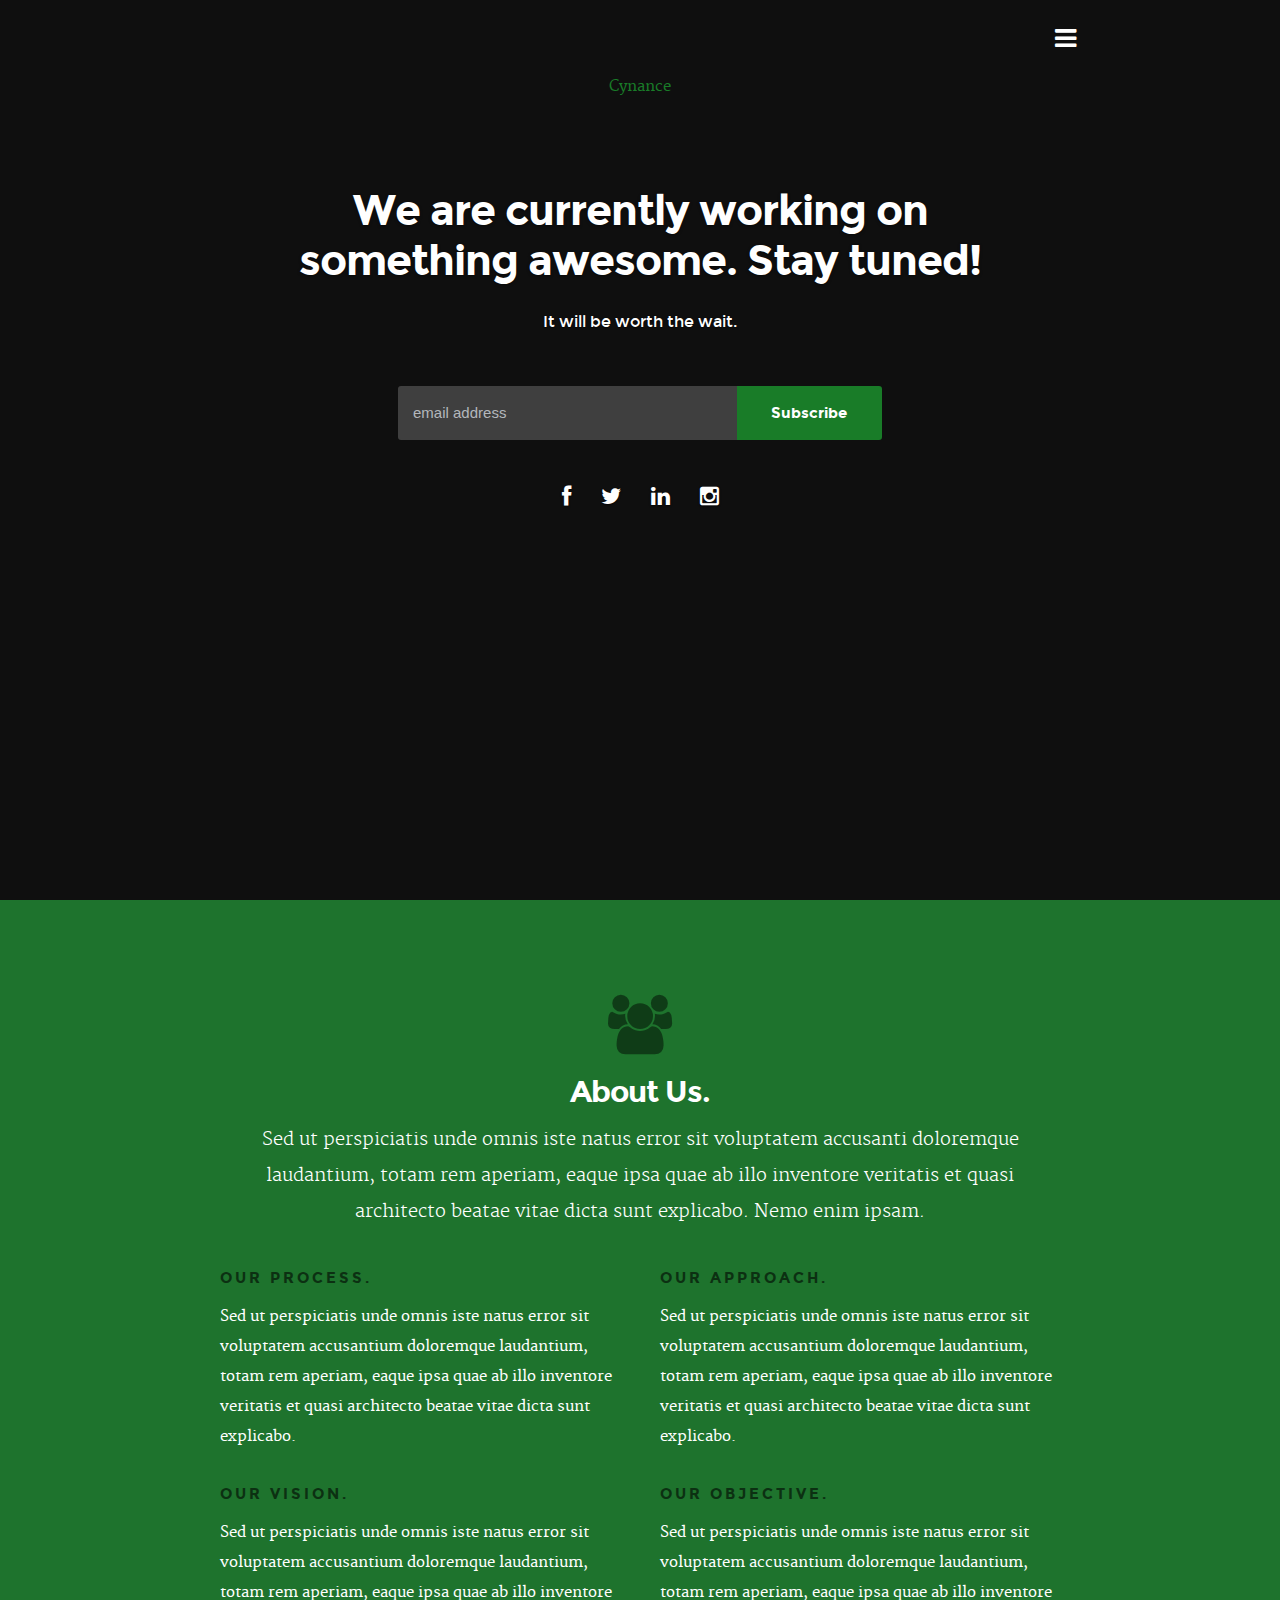
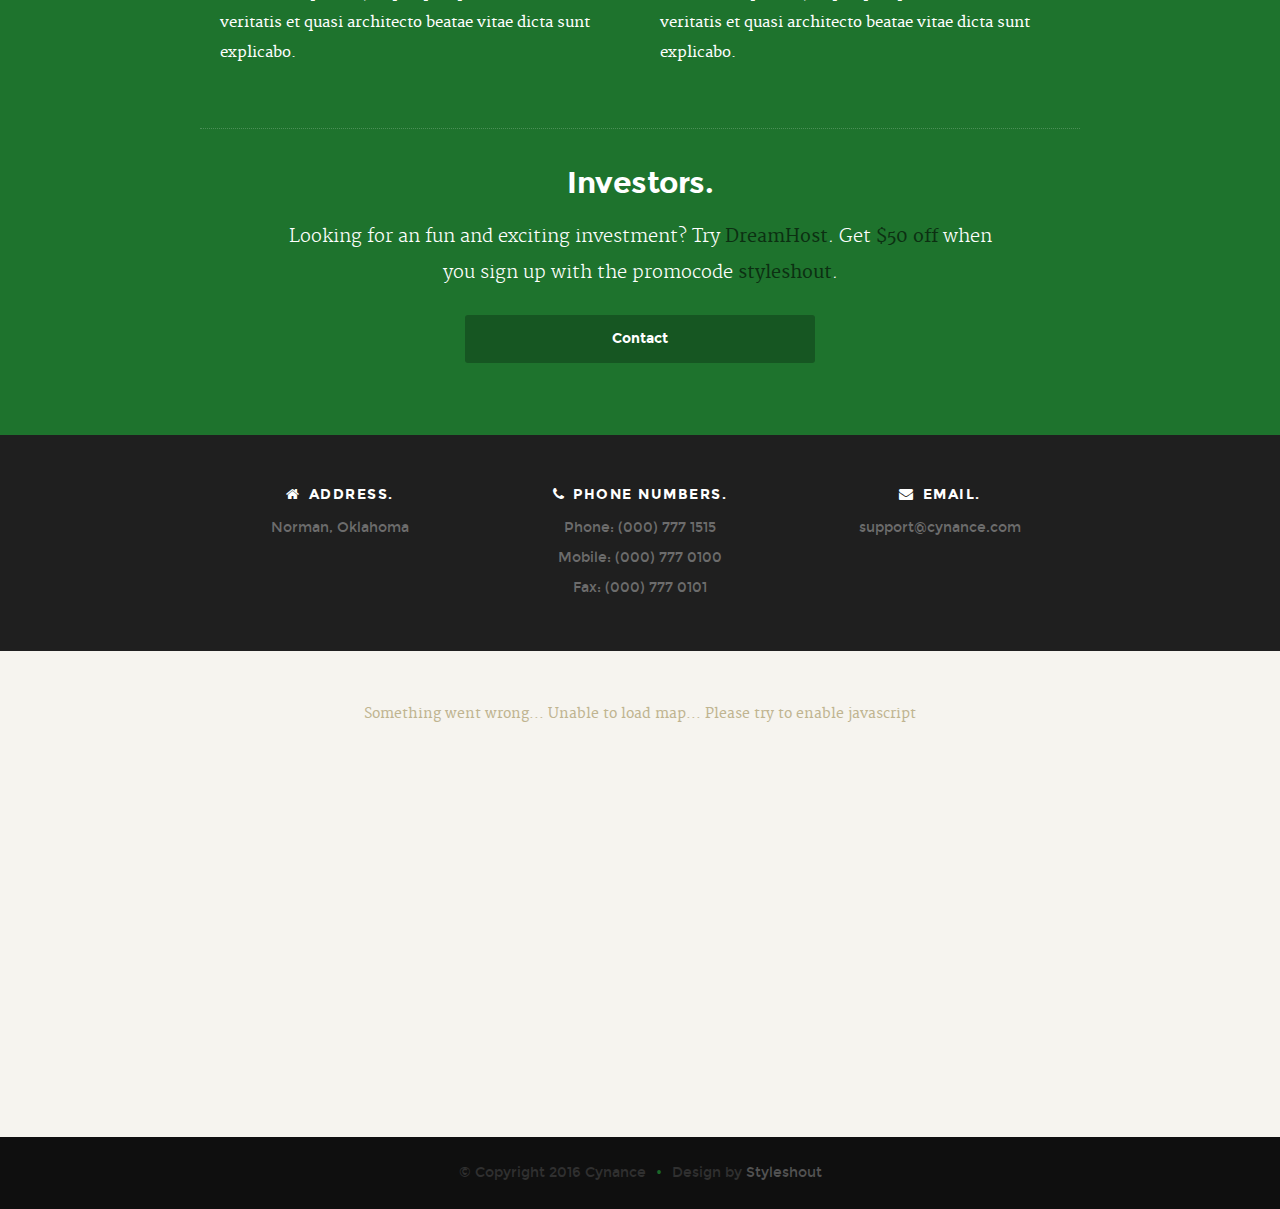
==== index.html @ 99fb3c5c "Update index.html" ====
<!DOCTYPE html>
<!--[if lt IE 8 ]><html class="no-js ie ie7" lang="en"> <![endif]-->
<!--[if IE 8 ]><html class="no-js ie ie8" lang="en"> <![endif]-->
<!--[if (gte IE 8)|!(IE)]><!--><html class="no-js" lang="en"> <!--<![endif]-->
<head>
<meta name="google-site-verification" content="q8a9ZcLUpx7omXuzgF0wVqEfffmrSscTuFDxevxWtwA" />
   <!--- Basic Page Needs
   ================================================== -->
   <meta charset="utf-8">
	<title>Cynance</title>
	<meta name="description" content="">
	<meta name="author" content="">

   <!-- Mobile Specific Metas
   ================================================== -->
	<meta name="viewport" content="width=device-width, initial-scale=1, maximum-scale=1">

	<!-- CSS
    ================================================== -->
   <link rel="stylesheet" href="css/default.css">
	<link rel="stylesheet" href="css/layout.css">
   <link rel="stylesheet" href="css/media-queries.css">

   <!-- Script
   ================================================== -->
	<script src="js/modernizr.js"></script>

   <!-- Favicons
	================================================== -->
	<link rel="shortcut icon" href="favicon.png" >

</head>

<body>

	<div id="preloader">
      <div id="status">
         <img src="images/preloader.gif" height="64" width="64" alt="">
      </div>
   </div>

   <!-- Intro Section
   ================================================== -->
   <section id="intro">

   	<header class="row">

			<div id="logo" >
				<a href="#" >
                 Cynance
              </a>
			</div>

		   <nav id="nav-wrap">

		      <a class="menu-btn" href="#nav-wrap" title="Show navigation">Show navigation</a>
			   <a class="menu-btn" href="#" title="Hide navigation">Hide navigation</a>

		      <ul id="nav" class="nav">
		         <li class="current"><a class="smoothscroll" href="#home">Home</a></li>
		         <li><a class="smoothscroll" href="#about">About</a></li>
			      <li><a class="smoothscroll" href="#location">Location</a></li>
		      </ul> <!-- end #nav -->

		   </nav> <!-- end #nav-wrap -->

   	</header> <!-- Header End -->

   	<div  id="main" class="row">

	   	<div class="twelve columns">

	   		<h1>We are currently working on something awesome. Stay tuned!</h1>

	   		<p>It will be worth the wait.</p>


   			<!-- Begin MailChimp Signup Form -->
	         <div id="mc_embed_signup">
	            <form action="http://facebook.us8.list-manage.com/subscribe/post?u=cdb7b577e41181934ed6a6a44&amp;id=e65110b38d" method="post" id="mc-embedded-subscribe-form" name="mc-embedded-subscribe-form" class="validate" target="_blank" novalidate>

	               <input type="email" value="" name="EMAIL" class="email" id="mce-EMAIL" placeholder="email address" required>

	               <!-- real people should not fill this in and expect good things - do not remove this or risk form bot signups-->
	               <div style="position: absolute; left: -5000px;"><input type="text" name="b_cdb7b577e41181934ed6a6a44_e65110b38d" value=""></div>

	               <!-- <div class="clear"> --><input type="submit" value="Subscribe" name="subscribe" id="mc-embedded-subscribe" class="button"><!-- </div> -->

	          	</form>
	         </div>

	         <ul class="social">
	            <li><a href="#"><i class="fa fa-facebook"></i></a></li>
	            <li><a href="#"><i class="fa fa-twitter"></i></a></li>
	            <li><a href="#"><i class="fa fa-linkedin"></i></a></li>
	            <li><a href="#"><i class="fa fa-instagram"></i></a></li>
            </ul>

         </div>

      </div> <!-- main end -->

   </section> <!-- end intro section -->


   <!-- About Section
   ================================================== -->
   <section id="about">

      <div class="row section-header">

      	<div class="twelve columns">

      		<div class="icon-wrap">
            	<i class="fa fa-group"></i>
         	</div>

	         <h1>About Us.</h1>

	         <p class="lead">Sed ut perspiciatis unde omnis iste natus error sit voluptatem accusanti doloremque laudantium, totam rem aperiam,
	         eaque ipsa quae ab illo inventore veritatis et quasi architecto beatae vitae dicta sunt explicabo. Nemo enim ipsam.
	         </p>

         </div>

      </div> <!-- end section-header -->

      <div class="row section-content">

			<div class="six columns">
		      <h3>Our Process.</h3>

		      <p>Sed ut perspiciatis unde omnis iste natus error sit voluptatem accusantium doloremque laudantium, totam rem aperiam,
		      eaque ipsa quae ab illo inventore veritatis et quasi architecto beatae vitae dicta sunt explicabo.
		      </p>
	      </div>

	      <div class="six columns">
		      <h3>Our Approach.</h3>

		      <p>Sed ut perspiciatis unde omnis iste natus error sit voluptatem accusantium doloremque laudantium, totam rem aperiam,
		      eaque ipsa quae ab illo inventore veritatis et quasi architecto beatae vitae dicta sunt explicabo.
		      </p>
	      </div>

      </div> <!-- end section-content -->

      <div class="row section-content">

			<div class="six columns">
		      <h3>Our Vision.</h3>

		      <p>Sed ut perspiciatis unde omnis iste natus error sit voluptatem accusantium doloremque laudantium, totam rem aperiam,
		      eaque ipsa quae ab illo inventore veritatis et quasi architecto beatae vitae dicta sunt explicabo.
		      </p>
	      </div>

	      <div class="six columns">
		      <h3>Our Objective.</h3>

		      <p>Sed ut perspiciatis unde omnis iste natus error sit voluptatem accusantium doloremque laudantium, totam rem aperiam,
		      eaque ipsa quae ab illo inventore veritatis et quasi architecto beatae vitae dicta sunt explicabo.
		      </p>
	      </div>

      </div> <!-- end section-content -->

      <div id="call-to-action">

		   <div class="row section-ads">

		      <div class="twelve columns">

			      <h2><a href="http://www.linkedin.com">Investors.</a></h2>

			      <p class="lead">
			      Looking for an fun and exciting investment? Try <a href="http://www.dreamhost.com/r.cgi?287326|STYLESHOUT"><span>DreamHost</span></a>.
					Get <span>$50 off</span> when you sign up with the promocode <span>styleshout</span>.
					<!-- Simply type	the promocode in the box labeled “Promo Code” when placing your order. -->
					</p>

					<div class="action">
			         <a href="http://www.dreamhost.com/r.cgi?287326|STYLESHOUT" class="button">Contact</a>
	         	</div>

			   </div>

		   </div> <!-- end section-ads -->

	   </div> <!-- end call-to-action -->

   </section> <!-- About Section End-->


   <!-- Location Section
   ================================================== -->
	<section id="location">

		<div class="contacts">

			<div class="row contact-details">

			   <div class="columns">

				   <h3><i class="fa fa-home"></i>Address.</h3>
				   <p>Norman, Oklahoma
					</p>

			   </div>

			   <div class="columns">

				   <h3><i class="fa fa-phone"></i>Phone Numbers.</h3>
				   <p>Phone: (000) 777 1515<br>
				   	Mobile: (000) 777 0100<br>
				   	Fax: (000) 777 0101
				   </p>

			   </div>

			   <div class="columns end">

				   <h3><i class="fa fa-envelope"></i>Email.</h3>
				   <p>support@cynance.com<br>
				   </p>

			   </div>

		 	</div> <!-- end contact-details -->

		</div> <!-- end contacts -->

	   <div id="map">

	   	 <p class="map-error">Something went wrong... Unable to load map... Please try to enable javascript</p>

	   </div> <!-- end map -->

	</section> <!-- end location section -->

   <!-- footer
   ================================================== -->
   <footer>

      <div class="row">

         <div class="twelve columns">

            <ul class="copyright">
               <li>&copy; Copyright 2016 Cynance</li>
               <li>Design by <a title="Styleshout" href="http://www.styleshout.com/">Styleshout</a></li>
            </ul>

         </div>

      </div>

      <div id="go-top"><a class="smoothscroll" title="Back to Top" href="#intro"><i class="icon-up-open"></i></a></div>

   </footer> <!-- Footer End-->

   <!-- Java Script
   ================================================== -->
   <script src="https://ajax.googleapis.com/ajax/libs/jquery/1.10.2/jquery.min.js"></script>
   <script>window.jQuery || document.write('<script src="js/jquery-1.10.2.min.js"><\/script>')</script>
   <script type="text/javascript" src="js/jquery-migrate-1.2.1.min.js"></script>

	<script src="https://maps.google.com/maps/api/js?sensor=true" type="text/javascript"></script>
   <script src="js/gmaps.js"></script>
   <script src="js/waypoints.js"></script>
   <script src="js/jquery.countdown.js"></script>
   <script src="js/jquery.placeholder.js"></script>
   <script src="js/backstretch.js"></script>
   <script src="js/init.js"></script>

</body>

</html>
---- css/default.css ----
/*
=====================================================================
*   Zoon v1.0 Default Stylesheet
*   url: styleshout.com
*   06-07-2014
=====================================================================

TOC:
a. Webfonts and Icon fonts
b. Preloader
c. Reset
d. Default Styles
   1. Basic
   2. Typography
   3. Links
   4. Media
   5. Buttons
   6. Forms
d. Grid
e. Others
   1. Clearing
   2. Misc

=====================================================================  */


/* ------------------------------------------------------------------ */
/* a. Webfonts and Icon fonts
 ------------------------------------------------------------------ */

@import url("fonts.css");
@import url("fontello/css/fontello.css");
@import url("font-awesome/css/font-awesome.min.css");


/* ------------------------------------------------------------------ */
/* b. Preloader
 ------------------------------------------------------------------ */

#preloader  {
   position: fixed;
   top: 0;
   left: 0;
   right: 0;
   bottom: 0;
   background: #fff;
   z-index: 99999;
   height: 100%;
}
#status  {    
   position: absolute;
   left: 50%;
   top: 50%;
   width: 64px;
   height: 64px;
   margin: -32px 0 0 -32px;  
   padding: 0;    
}

/* ------------------------------------------------------------------
/* c. Reset
      Adapted from:
      Normalize.css - https://github.com/necolas/normalize.css/
      HTML5 Doctor Reset - html5doctor.com/html-5-reset-stylesheet/
/* ------------------------------------------------------------------ */

html, body, div, span, object, iframe,
h1, h2, h3, h4, h5, h6, p, blockquote, pre,
abbr, address, cite, code,
del, dfn, em, img, ins, kbd, q, samp,
small, strong, sub, sup, var,
b, i,
dl, dt, dd, ol, ul, li,
fieldset, form, label, legend,
table, caption, tbody, tfoot, thead, tr, th, td,
article, aside, canvas, details, figcaption, figure,
footer, header, hgroup, menu, nav, section, summary,
time, mark, audio, video {
   margin: 0;
   padding: 0;
   border: 0;
   outline: 0;
   font-size: 100%;
   vertical-align: baseline;
   background: transparent;
}

article,aside,details,figcaption,figure,
footer,header,hgroup,menu,nav,section {
   display: block;
}

audio,
canvas,
video {
   display: inline-block;
}

audio:not([controls]) {
   display: none;
   height: 0;
}

[hidden] { display: none; }

code, kbd, pre, samp {
   font-family: monospace, serif;
   font-size: 1em;
}

pre {
   white-space: pre;
   white-space: pre-wrap;
   word-wrap: break-word;
}

blockquote, q { quotes: &#8220 &#8220; }

blockquote:before, blockquote:after,
q:before, q:after {
   content: '';
   content: none;
}

ins {
   background-color: #ff9;
   color: #000;
   text-decoration: none;
}

mark {
   background-color: #B5F9D0;
   color: #555;
}

del { text-decoration: line-through; }

abbr[title], dfn[title] {
   border-bottom: 1px dotted;
   cursor: help;
}

table {
   border-collapse: collapse;
   border-spacing: 0;
}


/* ------------------------------------------------------------------ */
/* d. Default and Basic Styles
      Adapted from:
      Skeleton CSS Framework - http://www.getskeleton.com/
      Typeplate Typographic Starter Kit - http://typeplate.com/
/* ------------------------------------------------------------------ */

/* 1. Basic  ------------------------------------------------------- */

*,
*:before,
*:after {
   -moz-box-sizing: border-box;
   -webkit-box-sizing: border-box;
   box-sizing: border-box;
}

html { font-size: 62.5%; }

body {
   background: #fff;
   font-family: 'merriweather-regular', sans-serif;
   font-weight: normal;
   font-size: 15px;
   line-height: 30px;
	color: #838C95;

   -webkit-font-smoothing: antialiased; /* Fix for webkit rendering */
	-webkit-text-size-adjust: 100%;
}

/* 2. Typography
      Vertical rhythm with leading derived from 6
--------------------------------------------------------------------- */

h1, h2, h3, h4, h5, h6 {
   color: #313131;
	font-family: 'montserrat-bold', sans-serif;
   font-weight: normal;
}
h1 a, h2 a, h3 a, h4 a, h5 a, h6 a { font-weight: inherit; }
h1 { font-size: 38px; line-height: 42px; margin-bottom: 12px; letter-spacing: -1px; }
h2 { font-size: 28px; line-height: 36px; margin-bottom: 6px; }
h3 { font-size: 22px; line-height: 30px; margin-bottom: 12px; }
h4 { font-size: 20px; line-height: 30px; margin-bottom: 6px; }
h5 { font-size: 18px; line-height: 30px; }
h6 { font-size: 14px; line-height: 30px; }
.subheader { }

p { margin: 0 0 30px 0; }
p img { margin: 0; }
p.lead {
   font: 18px/36px 'merriweather-light', sans-serif;
   margin-bottom: 24px;
}

/* for 'em' and 'strong' tags, font-size and line-height should be same with
the body tag due to rendering problems in some browsers */
em { font: 15px/30px 'merriweather-italic', sans-serif; }
strong, b { font: 15px/30px 'merriweather-bold', sans-serif; }
small { font-size: 11px; line-height: inherit; }

/*	Blockquotes */
blockquote {
   margin: 30px 0px;
   padding-left: 40px;
   position: relative;
}
blockquote:before {
   content: "\201C";
   opacity: 0.45;
   font-size: 80px;
   line-height: 0px;
   margin: 0;
   font-family: arial, sans-serif;

   position: absolute;
   top:  30px;
	left: 0;
}
blockquote p {
   font-family: georgia, serif;
   font-style: italic;
   padding: 0;
   font-size: 18px;
   line-height: 30px;
}
blockquote cite {
   display: block;
   font-size: 12px;
   font-style: normal;
   line-height: 18px;
}
blockquote cite:before { content: "\2014 \0020"; }
blockquote cite a,
blockquote cite a:visited { color: #8B9798; border: none }

/* ---------------------------------------------------------------------
/*  Pull Quotes Markup
/*
    <aside class="pull-quote">
		<blockquote>
			<p></p>
		</blockquote>
	 </aside>
/*
/* --------------------------------------------------------------------- */
.pull-quote {
   position: relative;
	padding: 18px 30px 18px 0px;
}
.pull-quote:before,
.pull-quote:after {
	height: 1em;
	opacity: 0.45;
	position: absolute;
	font-size: 80px;
   font-family: Arial, Sans-Serif;
}
.pull-quote:before {
	content: "\201C";
	top:  33px;
	left: 0;
}
.pull-quote:after {
	content: '\201D';
	bottom: -33px;
	right: 0;
}
.pull-quote blockquote {
   margin: 0;
}
.pull-quote blockquote:before {
   content: none;
}

/* Abbreviations */
abbr {
   font-family: 'merriweather-bold', sans-serif;
	font-variant: small-caps;
	text-transform: lowercase;
   letter-spacing: .5px;
	color: gray;
}
abbr:hover { cursor: help; }

/* drop cap */
.drop-cap:first-letter {
	float: left;
	margin: 0;
	padding: 14px 6px 0 0;
	font-size: 84px;
	font-family: /* Copperplate */ 'montserrat-bold', sans-serif;
   line-height: 60px;
	text-indent: 0;
	background: transparent;
	color: inherit;
}

hr { border: solid #E8E8E8; border-width: 1px 0 0; clear: both; margin: 11px 0 30px; height: 0; }


/*  3. Links  ------------------------------------------------------- */

a, a:visited {
   text-decoration: none;
   outline: 0;
   color: #197C28;

   -webkit-transition: color .3s ease-in-out;
   -moz-transition: color .3s ease-in-out;
   -o-transition: color .3s ease-in-out;
   transition: color .3s ease-in-out;
}
a:hover, a:focus { color: #333; }
p a, p a:visited { line-height: inherit; }


/*  4. List  --------------------------------------------------------- */

ul, ol { margin-bottom: 24px; margin-top: 12px; }
ul { list-style: none outside; }
ol { list-style: decimal; }
ol, ul.square, ul.circle, ul.disc { margin-left: 30px; }
ul.square { list-style: square outside; }
ul.circle { list-style: circle outside; }
ul.disc { list-style: disc outside; }
ul ul, ul ol,
ol ol, ol ul { margin: 6px 0 6px 30px; }
ul ul li, ul ol li,
ol ol li, ol ul li { margin-bottom: 6px; }
li { line-height: 18px; margin-bottom: 12px; }
ul.large li { }
li p { }

/* ---------------------------------------------------------------------
/*  Stats Tab Markup

    <ul class="stats-tabs">
		<li><a href="#">[value]<b>[name]</b></a></li>
	 </ul>

    Extend this object into your markup.
/*
/* --------------------------------------------------------------------- */
.stats-tabs {
   padding: 0;
   margin: 24px 0;
}
.stats-tabs li {
	display: inline-block;
	margin: 0 10px 18px 0;
	padding: 0 10px 0 0;
	border-right: 1px solid #ccc;
}
.stats-tabs li:last-child {
	margin: 0;
	padding: 0;
	border: none;
}
.stats-tabs li a {
	display: inline-block;
	font-size: 22px;
	font-family: 'montserrat-bold', sans-serif;
   border: none;
   color: #313131;
}
.stats-tabs li a:hover {
   color: #197C28;
}
.stats-tabs li a b {
	display: block;
	margin: 6px 0 0 0;
	font-size: 13px;
	font-family: 'montserrat-regular', sans-serif;
   color: #8B9798;
}

/* definition list */
dl { margin: 12px 0; }
dt { margin: 0; color: #197C28; }
dd { margin: 0 0 0 20px; }

/* Lining Definition Style Markup */
.lining dt,
.lining dd {
	display: inline;
	margin: 0;
}
.lining dt + dt:before,
.lining dd + dt:before {
	content: "\A";
	white-space: pre;
}
.lining dd + dd:before {
	content: ", ";
}
.lining dd:before {
	content: ": ";
	margin-left: -0.2em;
}

/* Dictionary Definition Style Markup */
.dictionary-style dt {
	display: inline;
	counter-reset: definitions;
}
.dictionary-style dt + dt:before {
	content: ", ";
	margin-left: -0.2em;
}
.dictionary-style dd {
	display: block;
	counter-increment: definitions;
}
.dictionary-style dd:before {
	content: counter(definitions, decimal) ". ";
}

/* Pagination */
.pagination {
   margin: 36px auto;
   text-align: center;
}
.pagination ul li {
   display: inline-block;
   margin: 0;
   padding: 0;
}
.pagination .page-numbers {
   font: 15px/18px 'montserrat-regular', sans-serif;
   display: inline-block;
   padding: 6px 10px;
   margin-right: 3px;
   margin-bottom: 6px;
	color: #6E757C;
	background-color: #E6E8EB;

	-webkit-transition: all 200ms ease-in-out;
	-moz-transition: all 200ms ease-in-out;
	-o-transition: all 200ms ease-in-out;
	-ms-transition: all 200ms ease-in-out;
	transition: all 200ms ease-in-out;

   border-radius: 3px;
}
.pagination .page-numbers:hover {
   background: #838A91;
   color: #fff;
}
.pagination .current,
.pagination .current:hover {
   background-color: #197C28;
   color: #fff;
}
.pagination .inactive,
.pagination .inactive:hover {
   background-color: #E6E8EB;
	color: #A9ADB2;
}
.pagination .prev, .pagination .next {}

/* 5. Media   --------------------------------------------------------- */

img,
video,
iframe,
embed,
object {
   max-width: 100%;
   height: auto;
}
img.pull-right { margin: 12px 0px 0px 18px; }
img.pull-left { margin: 12px 18px 0px 0px; }

/* 6. Buttons  --------------------------------------------------------- */

.button,
.button:visited,
button,
input[type="submit"],
input[type="reset"],
input[type="button"] {
   font: 14px/24px 'montserrat-bold', sans-serif;
   background: #197C28;
   color: #fff;
   display: inline-block;   
	text-decoration: none;
   letter-spacing: 0;   
	padding: 12px 20px;
	margin-bottom: 18px;
   border: none;
   cursor: pointer;
   height: auto;  

   -webkit-transition: all .2s ease-in-out;
	-moz-transition: all .2s ease-in-out;
	-o-transition: all .2s ease-in-out;
	-ms-transition: all .2s ease-in-out;
	transition: all .2s ease-in-out;

   border-radius: 3px;
}

.button:hover,
button:hover,
input[type="submit"]:hover,
input[type="reset"]:hover,
input[type="button"]:hover {
   background: #146320;
   color: #fff;
}

.button:active,
button:active,
input[type="submit"]:active,
input[type="reset"]:active,
input[type="button"]:active {
   background: #197C28;
   color: #fff;
}

.button.full-width,
button.full-width,
input[type="submit"].full-width,
input[type="reset"].full-width,
input[type="button"].full-width {
	width: 100%;
	padding-left: 0 !important;
	padding-right: 0 !important;
	text-align: center;
}

/* Fix for odd Mozilla border & padding issues */
button::-moz-focus-inner,
input::-moz-focus-inner {
    border: 0;
    padding: 0;
}


/* 7. Forms  --------------------------------------------------------- */

form { margin-bottom: 24px; }
fieldset { margin-bottom: 24px; }

input[type="text"],
input[type="password"],
input[type="email"],
textarea,
select {
   display: block;
   padding: 18px 15px;
   margin: 0 0 24px 0;
   border: 0;
   outline: none;
   vertical-align: middle;
   min-width: 225px;
	max-width: 100%;
   font-size: 15px;
   line-height: 24px;
	color: #647373;
	background: #D3D9D9;
   border-radius: 3px;

}

/* select { padding: 0;
   width: 220px;
   } */

input[type="text"]:focus,
input[type="password"]:focus,
input[type="email"]:focus,
textarea:focus {
   color: #B3B7BC;
	background-color: #383D41;
}

textarea { min-height: 220px; }

label,
legend {
   font: 16px/24px 'montserrat-bold', sans-serif;
	margin: 12px 0;
   color: #3d4145;
   display: block;
}
label span,
legend span {
	color: #8B9798;
   font: 14px/24px 'merriweather-regular', sans-serif;
}

input[type="checkbox"],
input[type="radio"] {
   font-size: 15px;
   color: #3d4145;
}

input[type="checkbox"] { display: inline; }

/* Style Placeholder Text */

::-webkit-input-placeholder {
   color: #B3B7BC;
}
:-moz-placeholder { /* Firefox 18- */
   color: #B3B7BC;  
}
::-moz-placeholder {  /* Firefox 19+ */
   color: #B3B7BC;  
}
:-ms-input-placeholder { 
   color: #B3B7BC;  
}
.placeholder {
	color: #B3B7BC !important;
}

/* ------------------------------------------------------------------ */
/* e. Grid
--------------------------------------------------------------------- */

/* default
--------------------------------------------------------------- */
.row {
   width: 96%;
   max-width: 1008px;
   margin: 0 auto;
}
/* fixed width for IE8 */
.ie .row { width: 1000px ; }

.narrow .row { max-width: 980px; }

.row .row { width: auto; max-width: none; margin: 0 -20px; }

/* row clearing */
.row:before,
.row:after {
    content: " ";
    display: table;
}
.row:after {
    clear: both;
}

.column, .columns {
   position: relative;
   padding: 0 20px;
   min-height: 1px;
   float: left;
}
.column.centered, .columns.centered  {
    float: none;
    margin: 0 auto;
}

/* removed gutters */
.row.collapsed > .column,
.row.collapsed > .columns,
.column.collapsed, .columns.collapsed  { padding: 0; }

[class*="column"] + [class*="column"]:last-child { float: right; }
[class*="column"] + [class*="column"].end { float: right; }

/* column widths */
.row .one         { width: 8.33333%; }
.row .two         { width: 16.66667%; }
.row .three       { width: 25%; }
.row .four        { width: 33.33333%; }
.row .five        { width: 41.66667%; }
.row .six         { width: 50%; }
.row .seven       { width: 58.33333%; }
.row .eight       { width: 66.66667%; }
.row .nine        { width: 75%; }
.row .ten         { width: 83.33333%; }
.row .eleven      { width: 91.66667%; }
.row .twelve      { width: 100%; }

/* Offsets */
.row .offset-1    { margin-left: 8.33333%; }
.row .offset-2    { margin-left: 16.66667%; }
.row .offset-3    { margin-left: 25%; }
.row .offset-4    { margin-left: 33.33333%; }
.row .offset-5    { margin-left: 41.66667%; }
.row .offset-6    { margin-left: 50%; }
.row .offset-7    { margin-left: 58.33333%; }
.row .offset-8    { margin-left: 66.66667%; }
.row .offset-9    { margin-left: 75%; }
.row .offset-10   { margin-left: 83.33333%; }
.row .offset-11   { margin-left: 91.66667%; }

/* Push/Pull */
.row .push-1      { left: 8.33333%; }
.row .pull-1      { right: 8.33333%; }
.row .push-2      { left: 16.66667%; 	}
.row .pull-2      { right: 16.66667%; }
.row .push-3      { left: 25%; }
.row .pull-3      { right: 25%;	}
.row .push-4      { left: 33.33333%; }
.row .pull-4      { right: 33.33333%; }
.row .push-5      { left: 41.66667%; }
.row .pull-5      { right: 41.66667%; }
.row .push-6      { left: 50%; }
.row .pull-6      { right: 50%; }
.row .push-7      { left: 58.33333%; }
.row .pull-7      { right: 58.33333%; }
.row .push-8      { left: 66.66667%; 	}
.row .pull-8      { right: 66.66667%; }
.row .push-9      { left: 75%; }
.row .pull-9      { right: 75%; }
.row .push-10     { left: 83.33333%; }
.row .pull-10     { right: 83.33333%; }
.row .push-11     { left: 91.66667%; }
.row .pull-11     { right: 91.66667%; }

/* block grids
--------------------------------------------------------------------- */
.bgrid-sixths [class*="column"]   { width: 16.66667%; }
.bgrid-quarters [class*="column"] { width: 25%; }
.bgrid-thirds [class*="column"]   { width: 33.33333%; }
.bgrid-halves [class*="column"]   { width: 50%; }

[class*="bgrid"] [class*="column"] + [class*="column"]:last-child { float: left; }

/* Left clearing for block grid columns - columns that changes width in
different screen sizes. Allows columns with different heights to align
properly.
--------------------------------------------------------------------- */
.first { clear: left; }   /* first column in default screen */
.s-first { clear: none; } /* first column in smaller screens */

/* smaller screens
--------------------------------------------------------------- */
@media only screen and (max-width: 900px) {

   /* block grids on small screens */
   .s-bgrid-sixths [class*="column"]   { width: 16.66667%; }
   .s-bgrid-quarters [class*="column"] { width: 25%; }
   .s-bgrid-thirds [class*="column"]   { width: 33.33333%; }
   .s-bgrid-halves [class*="column"]   { width: 50%; }

   /* block grids left clearing */
   .first { clear: none; }
   .s-first { clear: left; }

}

/* screenwidth less than 768px - mobile/smaller tablets
--------------------------------------------------------------- */
@media only screen and (max-width: 767px) {

   .row {
	   width: 480px;
	   margin: 0 auto;
      padding: 0;
	}
   .column, .columns {
	   width: auto !important;      
	   float: none;
	   margin-left: 0;
	   margin-right: 0;
      padding: 0 30px;
   }
   .row .row { width: auto; max-width: none; margin: 0 -30px; }

   [class*="column"] + [class*="column"]:last-child { float: none; }
   [class*="bgrid"] [class*="column"] + [class*="column"]:last-child { float: none; }

   /* Offsets */
   .row .offset-1    { margin-left: 0%; }
   .row .offset-2    { margin-left: 0%; }
   .row .offset-3    { margin-left: 0%; }
   .row .offset-4    { margin-left: 0%; }
   .row .offset-5    { margin-left: 0%; }
   .row .offset-6    { margin-left: 0%; }
   .row .offset-7    { margin-left: 0%; }
   .row .offset-8    { margin-left: 0%; }
   .row .offset-9    { margin-left: 0%; }
   .row .offset-10   { margin-left: 0%; }
   .row .offset-11   { margin-left: 0%; }
}

/* screenwidth less than or equal 480px - mobile wide
--------------------------------------------------------------- */
@media only screen and (max-width: 480px) {

   .row { width: auto; }

}

/* larger screens
--------------------------------------------------------------- */
@media screen and (min-width: 1200px) {

   .wide .row { max-width: 1180px; }

}

/* ------------------------------------------------------------------ */
/* f. Others
/* ------------------------------------------------------------------ */

/*  1. Clearing
    (http://nicolasgallagher.com/micro-clearfix-hack/
--------------------------------------------------------------------- */

.cf:before,
.cf:after {
    content: " ";
    display: table;
}
.cf:after {
    clear: both;
}

/*  2. Misc -------------------------------------------------------- */

.remove-bottom { margin-bottom: 0 !important; }
.half-bottom { margin-bottom: 12px !important; }
.add-bottom { margin-bottom: 24px !important; }
.no-border { border: none; }

.text-center  { text-align: center !important; }
.text-left    { text-align: left !important; }
.text-right   { text-align: right !important; }
.pull-left    { float: left !important; }
.pull-right   { float: right !important; }
.align-center {
	margin-left: auto !important;
	margin-right: auto !important;
	text-align: center !important;
}
---- css/layout.css ----
/*
=====================================================================
*   Zoon v1.0 Layout Stylesheet
*   url: styleshout.com
*   06-07-2014
=====================================================================

   TOC:
   a. General Styles
   b. Intro Section
   c. About Section
   d. Location Section
   e. Footer

===================================================================== */

/* ------------------------------------------------------------------ */
/* a. General Styles
/* ------------------------------------------------------------------ */

body { background: #0f0f0f; }


/* ------------------------------------------------------------------ */
/* b. Intro Styles
/* ------------------------------------------------------------------ */

#intro {
   position: relative;
   padding-bottom: 102px;   
   min-height: 900px;
   width: 100%;
   background: #161415 url(../images/header-back.jpeg) no-repeat center center;
   background-size: cover !important;
	-webkit-background-size: cover !important;   
}

/* Header 
/* ------------------------------------------------------------------ */
header {   
   height: 60px;
   width: 100%; 
   position: relative;       
}
header #logo {	
	width: 120px;	
	margin-left: -60px;
	text-align: center;
	
	position: absolute;
	top: 72px;
	left: 50%;
}

/* primary navigation
--------------------------------------------------------------------- */
#nav-wrap, #nav-wrap ul, #nav-wrap li, #nav-wrap a {
	margin: 0;
	padding: 0;
	border: none;
	outline: none;
}

/* nav-wrap */
#nav-wrap {
   font: 11px 'montserrat-bold', sans-serif;
   text-transform: uppercase;
   letter-spacing: 2px;
   float: left;
   z-index: 9999;

   position: absolute;
   top: 12px;
   right: 30px;    
}

/* hide toggle button */
#nav-wrap > a { display: none; }
#nav-wrap > a {	   
   text-align: left;
   border: none;            
   height: 54px;
   line-height: 54px; 
   float: right;     
                        
   font: 0/0 a;
   text-shadow: none;
   color: transparent;

   position: absolute;
   top: 0px;
   right: 36px;
}
#nav-wrap > a:before {   
	font-family: 'FontAwesome';
   content: "\f0c9";
   color: #fff;
   margin: 0;
   font-size: 25px;
   line-height: 54px;
   text-align: left;      
   display: block; 
   float: right;     
}

/* hide menu panel */
#nav-wrap ul#nav {
   padding: 24px 36px 36px 36px;     
   height: auto; 
   width: auto;     
   clear: both;    
   display: none;
   background: #111;
   background: rgba(0, 0, 0, .8);
   border-radius: 3px;
            
   position: relative;
   top: 54px;
   right: 30px;           
}
   
/* display toggle buttons */
.no-js #nav-wrap:not( :target ) > a:first-of-type,
.no-js #nav-wrap:target > a:last-of-type  {
   display: block;
} 
.js #nav-wrap a { display: block; }  

/* display menu panels - no JS*/
.no-js #nav-wrap:target > ul#nav  {
   display: block;           
}

ul#nav li {
   display: block;
   height: auto;      
   text-align: left;
   border-bottom: 1px solid #202226;
   border-bottom-style: dotted; 
}

ul#nav li a {  
   display: block;   
   width: auto;  
   margin: 0;
   padding: 0;      
   margin: 12px 0; 
   line-height: 16px; /* reset line-height from 54px */
   border: none;
   color: #fff;

   -webkit-transition: color .2s ease-in-out;
   -moz-transition: color .2s ease-in-out;
   -o-transition: color .2s ease-in-out;
   -ms-transition: color .2s ease-in-out;
   transition: color .2s ease-in-out;
}  

ul#nav li a:hover { color: #1E732D; }
ul#nav li a:active { background-color: transparent !important; }
ul#nav li.current a { color: #1E732D; }


/* Main 
------------------------------------------------------------------ */
#main {
	margin: 126px auto 0;
	text-align: center;	
}
#main h1 {
	font: 42px/1.2em 'montserrat-bold', sans-serif;	
	color: #fff;
	margin-bottom: 18px;	
	padding: 0 10%;
	text-shadow: 0px 1px 3px rgba(0, 0, 0, .5);	
}
#main p {	
	font: 16px/33px 'montserrat-regular', sans-serif;
	color: #fff;
	margin-bottom: 18px;
	padding: 0 18%;
	text-shadow: 0px 1px 2px rgba(0, 0, 0, .7);
}
#main h5 {
	font: 13px/24px 'montserrat-bold', sans-serif;
	color: #1F782F;
	text-transform: uppercase;
	letter-spacing: 1px;
	text-shadow: 0px 1px 2px rgba(0, 0, 0, .7);	
}

/* counter */
#main #counter {
	width: 75%;
	color: #fff;
	text-align: center;
	margin: 18px auto 0;
}
#main #counter span {
	font: 70px/1em 'merriweather-bold', serif;
	display: block;
	padding: 12px 0 30px;
	min-width: 25%;
	float: left;	
	text-shadow: 0px 1px 3px rgba(0, 0, 0, .5);	
	border-left: 1px dotted rgba(255, 255, 255, .2);	
}
#main #counter span:first-child { border-left: none; }
#main #counter span em {
	font: 11px/18px 'montserrat-regular', sans-serif;
	text-transform: uppercase;
	letter-spacing: 1.5px;
	margin-top: 12px;	
	display: block;
	color: #BCBCBC;
	color: rgba(255, 255, 255,.6);
	text-shadow: 0px 1px 2px rgba(0, 0, 0, .7);	
}

/* mailchimp form */
#main #mc_embed_signup {
	clear: both;
	margin: 48px auto 18px;
	width: 50%;	
}
#main #mc_embed_signup:before,
#main #mc_embed_signup:after {
    content: " ";
    display: table;
}
#main #mc_embed_signup:after {
    clear: both;
}

#main #mc_embed_signup input {
	display: inline-block;
	float: left;
}
#main #mc_embed_signup input[type="email"] {	
	font-size: 15px;
	height: 54px;
	line-height: 30px;
	padding: 12px 15px;
	border-radius: 3px 0 0 3px;	
	background: #727272;
	background: rgba(255, 255, 255, .2);	
	width: 70%;
}
#main #mc_embed_signup input[type="submit"] {
	font-size: 15px;
	line-height: 30px;
	height: 54px;
	padding: 12px 30px;
	margin: 0 0 18px 0;
	border-radius: 0 3px 3px 0;	
	background: #197C28;
	background: rgba(25, 124, 40, 1);	
	width: 30%;	
}
#main #mc_embed_signup input[type="submit"]:hover {
	background: #146320;
}

/* social links */
#main .social {
	clear: both;
	font-size: 22px;
   margin: 12px 0 24px;
   padding: 0;   
   text-shadow: 0px 1px 2px rgba(0, 0, 0, .8);
}
#main .social li {
   display: inline-block;
   margin: 0 12px;
   padding: 0;
}
#main .social li a { color: #fff; }
#main .social li a:hover { color: #197C28; }


/* ------------------------------------------------------------------ */
/* c. About Section
/* ------------------------------------------------------------------ */

#about {
	background: #1E732D;
	color: #fff; 
   padding-top: 96px;
   padding-bottom: 72px;     
   overflow: hidden; 
}
#about a, #about a:visited  { color: #0C3012; }
#about a:hover, #about a:focus { color: #fff; }

.section-header,
.section-content {
	max-width: 880px;
}
#about .section-header {
	text-align: center;	
	margin-bottom: 12px;
}
#about .section-header .icon-wrap { 	
	font-size: 60px;
	margin-bottom: 18px;
	color: #0F3C17; 
}
#about .section-header h1 {
   font: 30px/36px 'montserrat-bold', sans-serif;
   color: #fff;
   margin-bottom: 12px;
   padding: 0 15%;
}
#about .section-header p { 
	color: #fff; 
	padding: 0 3%;
}
#about h3 {
   font: 15px/24px 'montserrat-bold', sans-serif;
   color: #0C3012;
   text-transform: uppercase;
   letter-spacing: 3px;   
   margin-bottom: 12px;
}

/* Call To Action 
------------------------------------------------------------------ */
#call-to-action {
	padding-top: 30px;  
   text-align: center; 
}
#call-to-action .section-ads {
	max-width: 880px;
	padding-top: 36px;
	border-top: 1px dotted #4b8f57;
	border-top: 1px dotted rgba(255, 255, 255, .2);	
}
#call-to-action h2 {
   font: 30px/36px 'montserrat-bold', sans-serif;
   color: #EBEEEE;
   letter-spacing: -0.5px;   
   margin-bottom: 18px;
   padding: 0 15%;
}
#call-to-action h2 a { color: #fff !important; }
#call-to-action p { 
	color: #fff; 
	padding: 0 8%;
}
#call-to-action span { 
	font-family: 'merriweather-regular', serif;
	color: #0C3012; 
}
#call-to-action .action a.button { 
	width: 350px;	
	margin: 0 auto;
}
#call-to-action .button {
	background: #165622;
	color: #fff !important;
}
#call-to-action .button:hover,
#call-to-action .button:active {
   background: #FFFFFF;
   color: #0D0D0D !important;
}


/* ------------------------------------------------------------------ */
/* d. Location Section
/* ------------------------------------------------------------------ */

#location .contacts {
	background: #1F1F1F;   
	padding-top: 48px;
   padding-bottom: 18px;   
}
#location .contact-details {
	max-width: 900px;	
	text-align: center;
}
#location .contacts .row .columns {	width: 33.33333%; }
#location .contacts .row .end { float: left; }
#location .contacts h3 {
   font: 14px/24px 'montserrat-bold', sans-serif;
   color: #fff;
   text-transform: uppercase;
   letter-spacing: 1.5px;   
   margin-bottom: 6px;
}
#location .contacts p {	
   line-height: 30px;
   font-family: 'montserrat-regular', sans-serif;
   font-size: 14px;
   color: #6C6C6C;
}
#location .contacts h3 i {	margin-right: 8px; }

/* map */
#map {
   display: block;
	height: 486px;
   width: 100%;
   background-color: #F6F4EF;
}
#map img { max-width:inherit !important; }
#map .map-error {
  text-align: center;
  padding-top: 48px;
  color: #C0B491;
  font-size: 14px;
}
#map .fa {
	font-size: 60px;
	color: #1F1F1F;
}


/* ------------------------------------------------------------------ */
/* e. Footer
/* ------------------------------------------------------------------ */

footer {
	font: 14px/24px 'montserrat-regular', sans-serif;
	background: #0f0f0f;
   padding-top: 24px;
   padding-bottom: 24px;
   color: #303030;      
}
footer a, footer a:visited { color: #525252; }
footer a:hover, footer a:focus { color: #fff; }

/* copyright */
footer .copyright {
    margin: 0;
    padding: 0;
    text-align: center;
 }
footer .copyright li {
    display: inline-block;
    margin: 0;
    padding: 0;
    line-height: 24px;
}
.ie footer .copyright li {
   display: inline;
}
footer .copyright li:before {
    content: "\2022";
    padding-left: 6px;
    padding-right: 10px;
    color: #1B6728;
}
footer .copyright  li:first-child:before {
    display: none;
}

/* Go To Top Button */
#go-top {
	position: fixed;
	bottom: 30px;
   right: 30px;  
   text-align: center; 
   display: none;
}
#go-top a {
	text-decoration: none;
	border: 0 none;
	display: block;
	width: 48px;
	height: 48px;
	background-color: #303030;

	-webkit-transition: all 0.2s ease-in-out;
   -moz-transition: all 0.2s ease-in-out;
   -o-transition: all 0.2s ease-in-out;
   -ms-transition: all 0.2s ease-in-out;
   transition: all 0.2s ease-in-out;

   color: #fff;
   font-size: 16px;
   line-height: 48px;
 	border-radius: 3px;
}
#go-top a:hover { background: #165622; }
---- css/media-queries.css ----
/* ==================================================================

*   Zoon Media Queries
*   url: styleshout.com
*   06-07-2014

/* ================================================================== */


/* screenwidth less than 1140px
--------------------------------------------------------------------- */
@media only screen and (max-width: 1140px) {

	/* Intro Styles
	------------------------------------------------------------------ */
	#intro {	min-height: 828px; }

	/* Header 
	------------------------------------------------------------------ */
	header #logo {	
		top: 66px;	
		width: 100px;
		margin-left: -50px;
	}

   /* main
   ------------------------------------------------------------------ */
   #main { margin-top: 90px; }
  	#main h1 { 
  		font: 38px/1.2em 'montserrat-bold', sans-serif; 
  		padding: 0 15%;
  	}
	#main p { font: 16px/30px 'montserrat-regular', sans-serif; }

	/* counter */
	#main #counter { 
		width: 70%;
		margin: 12px auto 0; 
	}
	#main #counter span { font: 60px/1em 'merriweather-bold', serif;	}

	/* mailchimp form */
	#main #mc_embed_signup { margin-bottom: 6px; }

}

/* screenwidth less than 900px
--------------------------------------------------------------------- */
@media only screen and (max-width: 900px) {

	/* intro styles
	------------------------------------------------------------------ */
	#intro {	min-height: 792px; }

   /* main
   ------------------------------------------------------------------ */
   #main h1 { 
  		font: 35px/1.2em 'montserrat-bold', sans-serif; 
  		padding: 0 8%;
  	}
  	#main p { 
  		font: 16px/30px 'montserrat-regular', sans-serif;
  		padding: 0 10%; 
  	}

  	/* counter */
	#main #counter { width: 80%; }
	#main #counter span { font: 58px/1em 'merriweather-bold', serif;	}

	/* mailchimp form */
	#main #mc_embed_signup { 
		width: 65%; 
		margin-top: 36px;
	}

	/* about section
   ------------------------------------------------------------------ */
   #about { padding-top: 84px}
   #about .section-header .icon-wrap { font-size: 55px; }
	#about .section-header h1,
	#call-to-action h2 {	font: 28px/36px 'montserrat-bold', sans-serif; }

	#call-to-action .section-ads { padding-top: 42px; }
	#call-to-action p { padding: 0 10%; }

	/* location section
	------------------------------------------------------------------ */   
	#location .contacts .row .columns { width: 50%; }
	#location .contacts .row .end { clear: both; }	

}

/* mobile 
---------------------------------------------------------------------- */
@media only screen and (max-width: 767px) {

	/* intro styles
	------------------------------------------------------------------ */
	header #logo {	
		top: 30px;	
		width: 90px;
		margin-left: -45px;			
	}

	/* primary navigation
	--------------------------------------------------------------------- */
	#nav-wrap > a { right: 0; }
	#nav-wrap ul#nav { 
		background: #111;
		right: 0; 
	}

   /* main
   ------------------------------------------------------------------ */
   #main { margin-top: 48px; }
  	#main h1 { 
  		font: 30px/1.2em 'montserrat-bold', sans-serif; 
  		text-align: center;  		
  	}
  	#main p {	
		font: 14px/24px 'montserrat-regular', sans-serif;		
		margin-bottom: 15px;
		text-align: center;
	}
  	#main h5 {
		font: 12px/24px 'montserrat-bold', sans-serif;
		text-align: center;
	}

  	/* counter */
	#main #counter {
		width: 100%;		
		margin: 12px 0 30px;
	}
	#main #counter span { 
		font: 46px/1em 'merriweather-bold', serif;	
		padding: 9px 0 15px;
	}
	#main #counter span em {
		font: 9px/18px 'montserrat-regular', sans-serif;
		text-transform: uppercase;
		letter-spacing: 1px;		
		margin-top: 6px;
	}

	/* mailchimp form */
	#main #mc_embed_signup {
		clear: both;
		margin: 12px auto 0;
		width: 75%;
	}
	#main #mc-embedded-subscribe-form {
		margin-bottom: 0;
	}
	#main #mc_embed_signup input[type="email"] {
		width: 100%;
		border-radius: 3px;
		float: none;
		text-align: center;
	}
	#main #mc_embed_signup input[type="submit"] {
		width: 100%;
		border-radius: 3px;
		float: none;
	}

	/* social links */
	#main .social {
		margin: 12px 0 24px;
	   font-size: 18px;
	   text-align: center
	}
	#main .social li { margin: 0 8px; }


	/* about section
   -------------------------------------------------------------------- */
   #about {	padding-top: 72px; }
   #about .icon-wrap {
   	text-align: center; 
   	margin-bottom: 30px;
   }
   #about .header { text-align: center; }
   #about h1 {	font: 26px/36px 'montserrat-bold', sans-serif; }   

   /* Call To Action Section
   ----------------------------------------------------------------- */
   #call-to-action h2 {	font: 26px/36px 'montserrat-bold', sans-serif; }
   #call-to-action .action,
   #call-to-action .action a  { 
		width: 100%;
		position: static;	
		text-align: center;	
	}

	/* location section
	------------------------------------------------------------------ */ 
	#location .contacts { padding-top: 54px; }
	#location .contacts .row .columns { 
		text-align: center;
		width: 100%; 
		float: none;
	}	

   /* footer
   ------------------------------------------------------------------------ */
  	footer {	padding-bottom: 30px; }

   /* copyright */
	footer .copyright { text-align: center; }
   footer .copyright li:before { content: none; }
   footer .copyright li { 
   	margin: 0; 
   	display: block;
   	line-height: 27px;
   }

}

/* screenwidth less than 460px
  -------------------------------------------------------------------------- */
@media only screen and (max-width: 460px) {

	/* intro styles
	------------------------------------------------------------------ */
	#intro {	min-height: 780px; }
   
   /* main
   ------------------------------------------------------------------ */
   #main h1 { 
  		font: 28px/1.2em 'montserrat-bold', sans-serif; 
		padding: 0 5px;
  	}
    
  	/* counter */
	#main #counter {
		width: 100%;		
		margin: 0 0 24px;
	}
	#main #counter span { 
		font: 40px/1em 'merriweather-bold', serif;	
		padding: 9px 0 15px;
		border: none;
	}
	#main #counter span em {
		font: 9px/18px 'montserrat-regular', sans-serif;
		margin-top: 6px;
	} 

	/* mailchimp form */
	#main #mc_embed_signup { width: 80%; }


	/* about section
   ------------------------------------------------------------------ */
   #about .section-header .icon-wrap { font-size: 50px; }
	#about .section-header h1,
	#call-to-action h2 {
		font: 24px/30px 'montserrat-bold', sans-serif;
		padding: 0;
	}
	#about p.lead {
		font: 16px/33px 'merriweather-light', sans-serif;
		padding: 0;
	}
	#call-to-action .action a.button { width: 100%; }  

   /* footer
   ------------------------------------------------------------------------ */

   /* social links */
   footer .social-links { font-size: 20px; }
   footer .social-links li { margin-left: 14px; }  

   /* Go To Top Button */
	#go-top { right: 15px; } 

}

/* screenwidth less than 400px
  -------------------------------------------------------------------------- */
@media only screen and (max-width: 400px) {

	/* intro styles
	------------------------------------------------------------------ */
	#intro {	min-height: 744px; }

	/* main
   ------------------------------------------------------------- */
   #main { margin-top: 42px; }
   #main h1 { font: 25px/1.2em 'montserrat-bold', sans-serif; 	}
  	#main p { font: 12px/21px 'montserrat-regular', sans-serif;	}

  	/* counter
   ------------------------------------------------------------- */
	#main #counter span { 
		font: 35px/1em 'merriweather-bold', serif;	
		padding: 9px 0 15px;		
	}
	#main #counter span em {
		font: 9px/18px 'montserrat-regular', sans-serif;
		margin-top: 6px;
	}

	/* mailchimp form */
	#main #mc_embed_signup { width: 90%; }

	/* header social links */
   #main .social { font-size: 17px;}
   #main .social li { margin: 0 6px; }

}
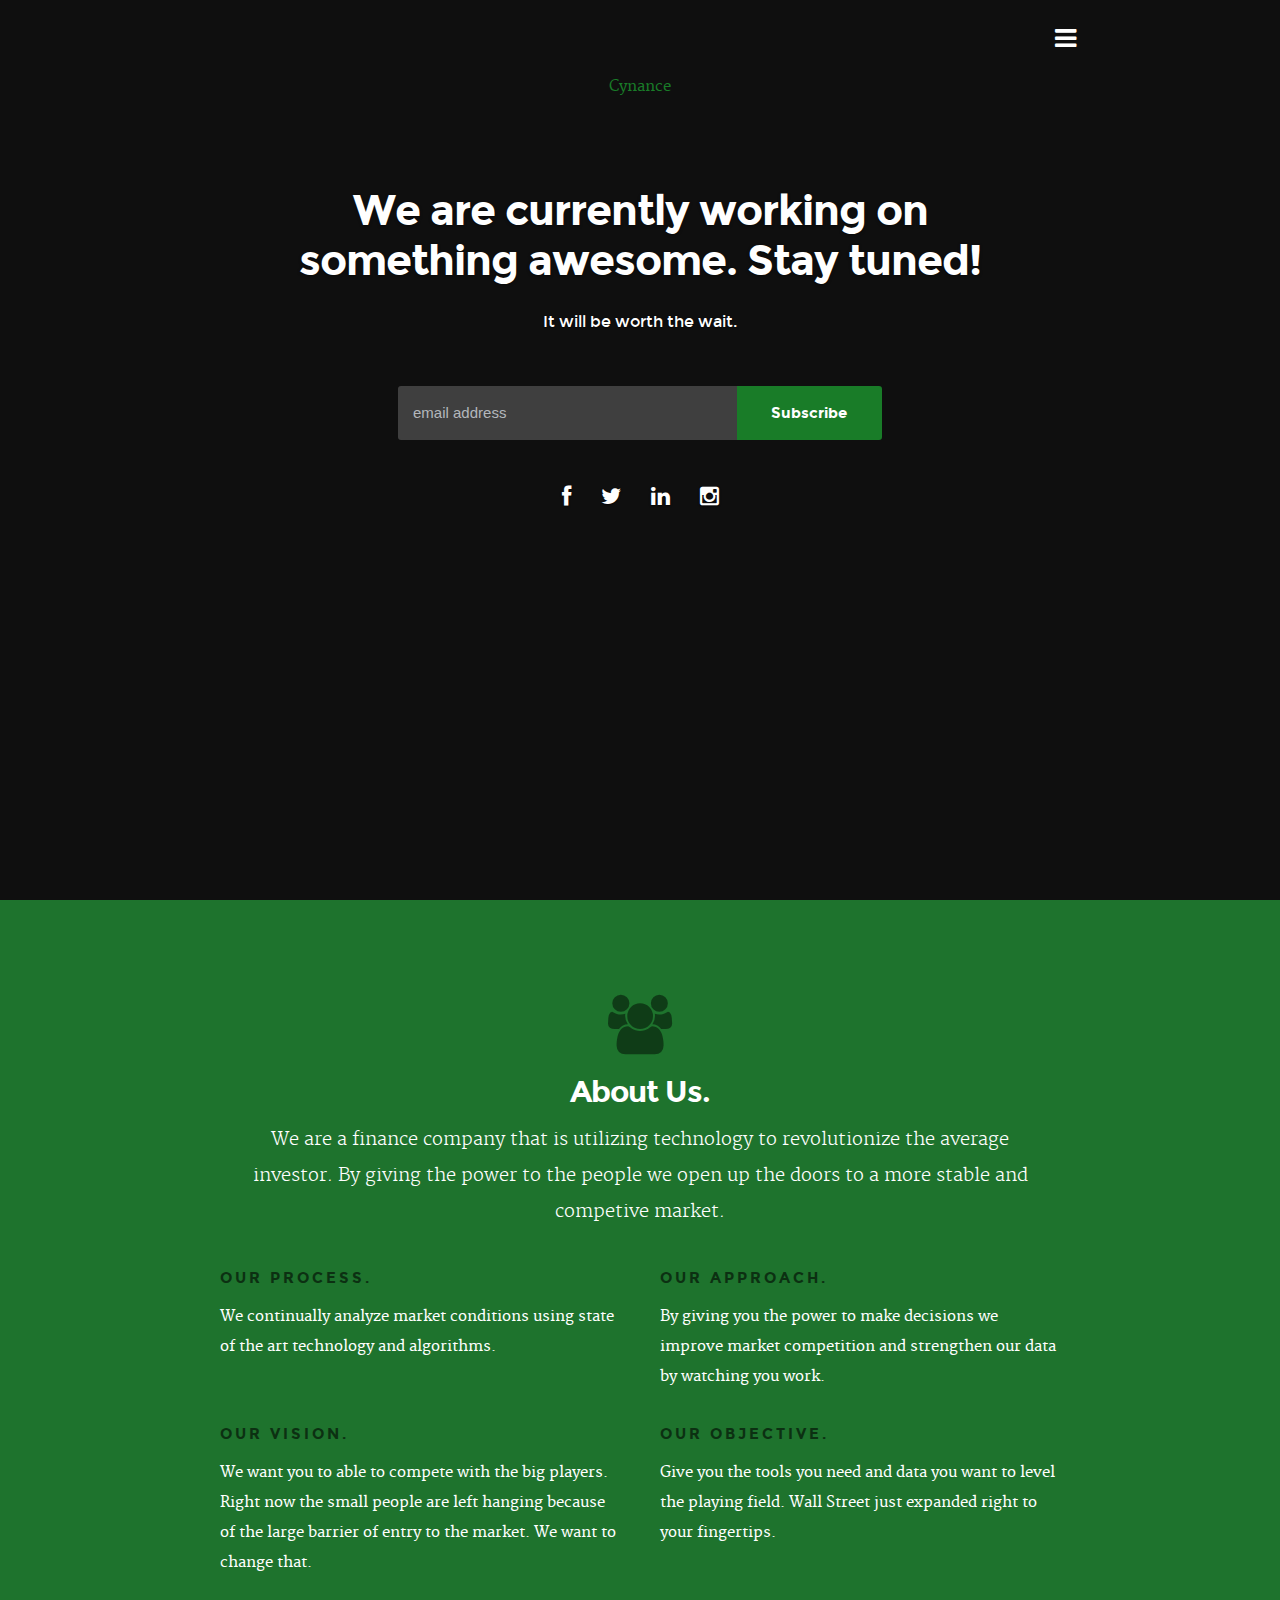
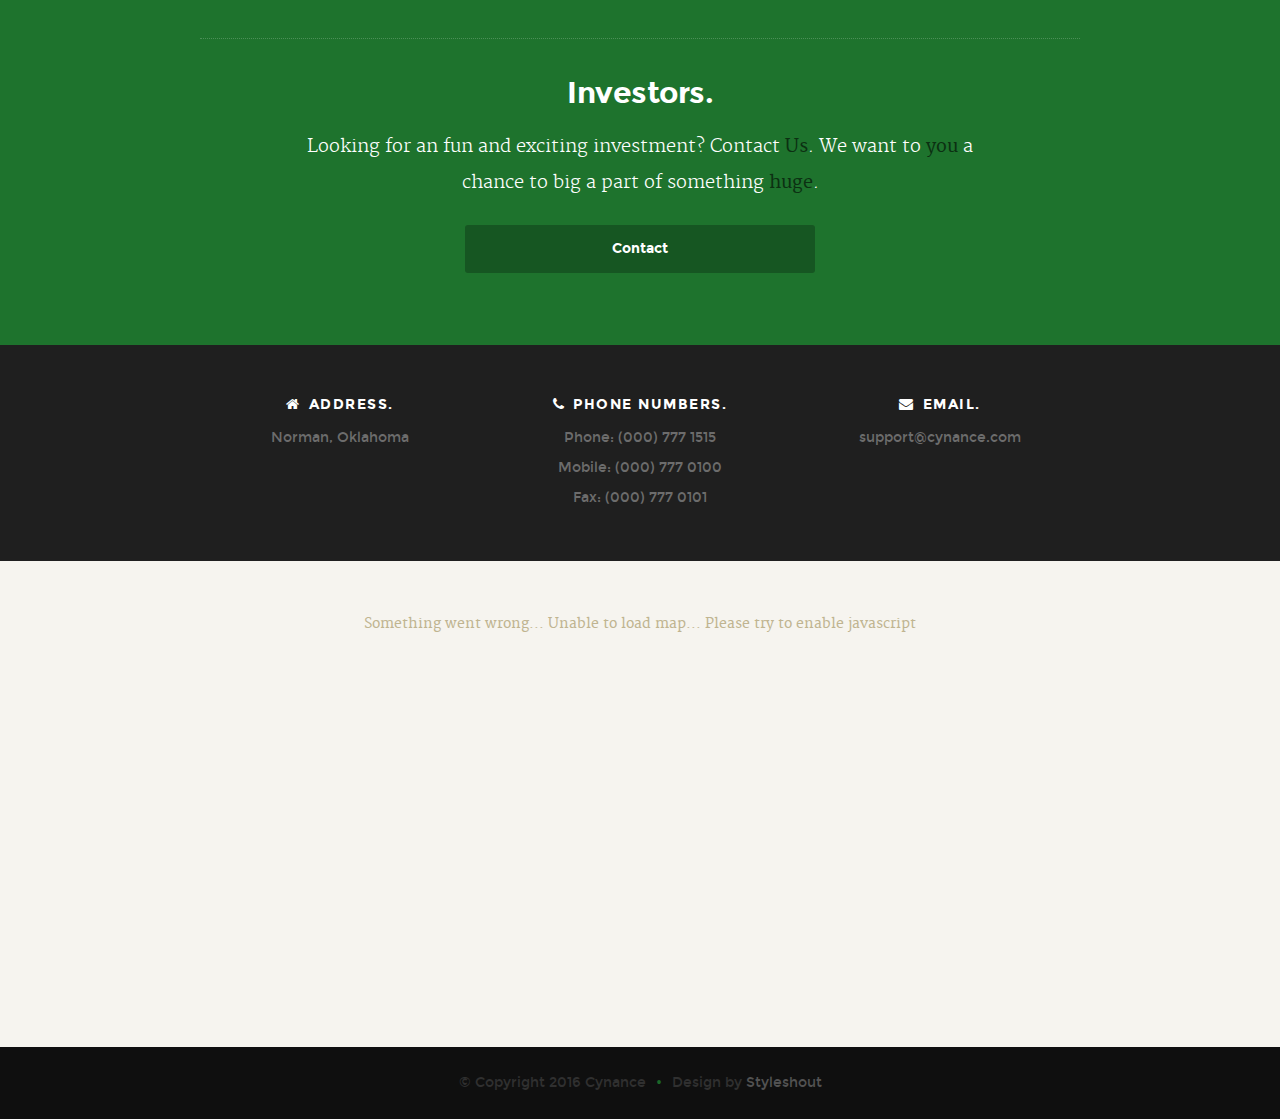
==== commit 1308ba25: "Update index.html" ====
--- a/index.html
+++ b/index.html
@@ -117,8 +117,7 @@
 
 	         <h1>About Us.</h1>
 
-	         <p class="lead">Sed ut perspiciatis unde omnis iste natus error sit voluptatem accusanti doloremque laudantium, totam rem aperiam,
-	         eaque ipsa quae ab illo inventore veritatis et quasi architecto beatae vitae dicta sunt explicabo. Nemo enim ipsam.
+	         <p class="lead">We are a finance company that is utilizing technology to revolutionize the average investor. By giving the power to the people we open up the doors to a more stable and competive market.
 	         </p>
 
          </div>
@@ -130,16 +129,14 @@
 			<div class="six columns">
 		      <h3>Our Process.</h3>
 
-		      <p>Sed ut perspiciatis unde omnis iste natus error sit voluptatem accusantium doloremque laudantium, totam rem aperiam,
-		      eaque ipsa quae ab illo inventore veritatis et quasi architecto beatae vitae dicta sunt explicabo.
+		      <p>We continually analyze market conditions using state of the art technology and algorithms.
 		      </p>
 	      </div>
 
 	      <div class="six columns">
 		      <h3>Our Approach.</h3>
 
-		      <p>Sed ut perspiciatis unde omnis iste natus error sit voluptatem accusantium doloremque laudantium, totam rem aperiam,
-		      eaque ipsa quae ab illo inventore veritatis et quasi architecto beatae vitae dicta sunt explicabo.
+		      <p>By giving you the power to make decisions we improve market competition and strengthen our data by watching you work.
 		      </p>
 	      </div>
 
@@ -150,16 +147,14 @@
 			<div class="six columns">
 		      <h3>Our Vision.</h3>
 
-		      <p>Sed ut perspiciatis unde omnis iste natus error sit voluptatem accusantium doloremque laudantium, totam rem aperiam,
-		      eaque ipsa quae ab illo inventore veritatis et quasi architecto beatae vitae dicta sunt explicabo.
+		      <p>We want you to able to compete with the big players. Right now the small people are left hanging because of the large barrier of entry to the market. We want to change that.
 		      </p>
 	      </div>
 
 	      <div class="six columns">
 		      <h3>Our Objective.</h3>
 
-		      <p>Sed ut perspiciatis unde omnis iste natus error sit voluptatem accusantium doloremque laudantium, totam rem aperiam,
-		      eaque ipsa quae ab illo inventore veritatis et quasi architecto beatae vitae dicta sunt explicabo.
+		      <p>Give you the tools you need and data you want to level the playing field. Wall Street just expanded right to your fingertips.
 		      </p>
 	      </div>
 
@@ -174,13 +169,13 @@
 			      <h2><a href="http://www.linkedin.com">Investors.</a></h2>
 
 			      <p class="lead">
-			      Looking for an fun and exciting investment? Try <a href="http://www.dreamhost.com/r.cgi?287326|STYLESHOUT"><span>DreamHost</span></a>.
-					Get <span>$50 off</span> when you sign up with the promocode <span>styleshout</span>.
-					<!-- Simply type	the promocode in the box labeled “Promo Code” when placing your order. -->
+			      Looking for an fun and exciting investment? Contact <span>Us</span>.
+					We want to <span>you</span> a chance to big a part of something <span>huge</span>.
+			
 					</p>
 
 					<div class="action">
-			         <a href="http://www.dreamhost.com/r.cgi?287326|STYLESHOUT" class="button">Contact</a>
+			         <a href="#" class="button">Contact</a>
 	         	</div>
 
 			   </div>
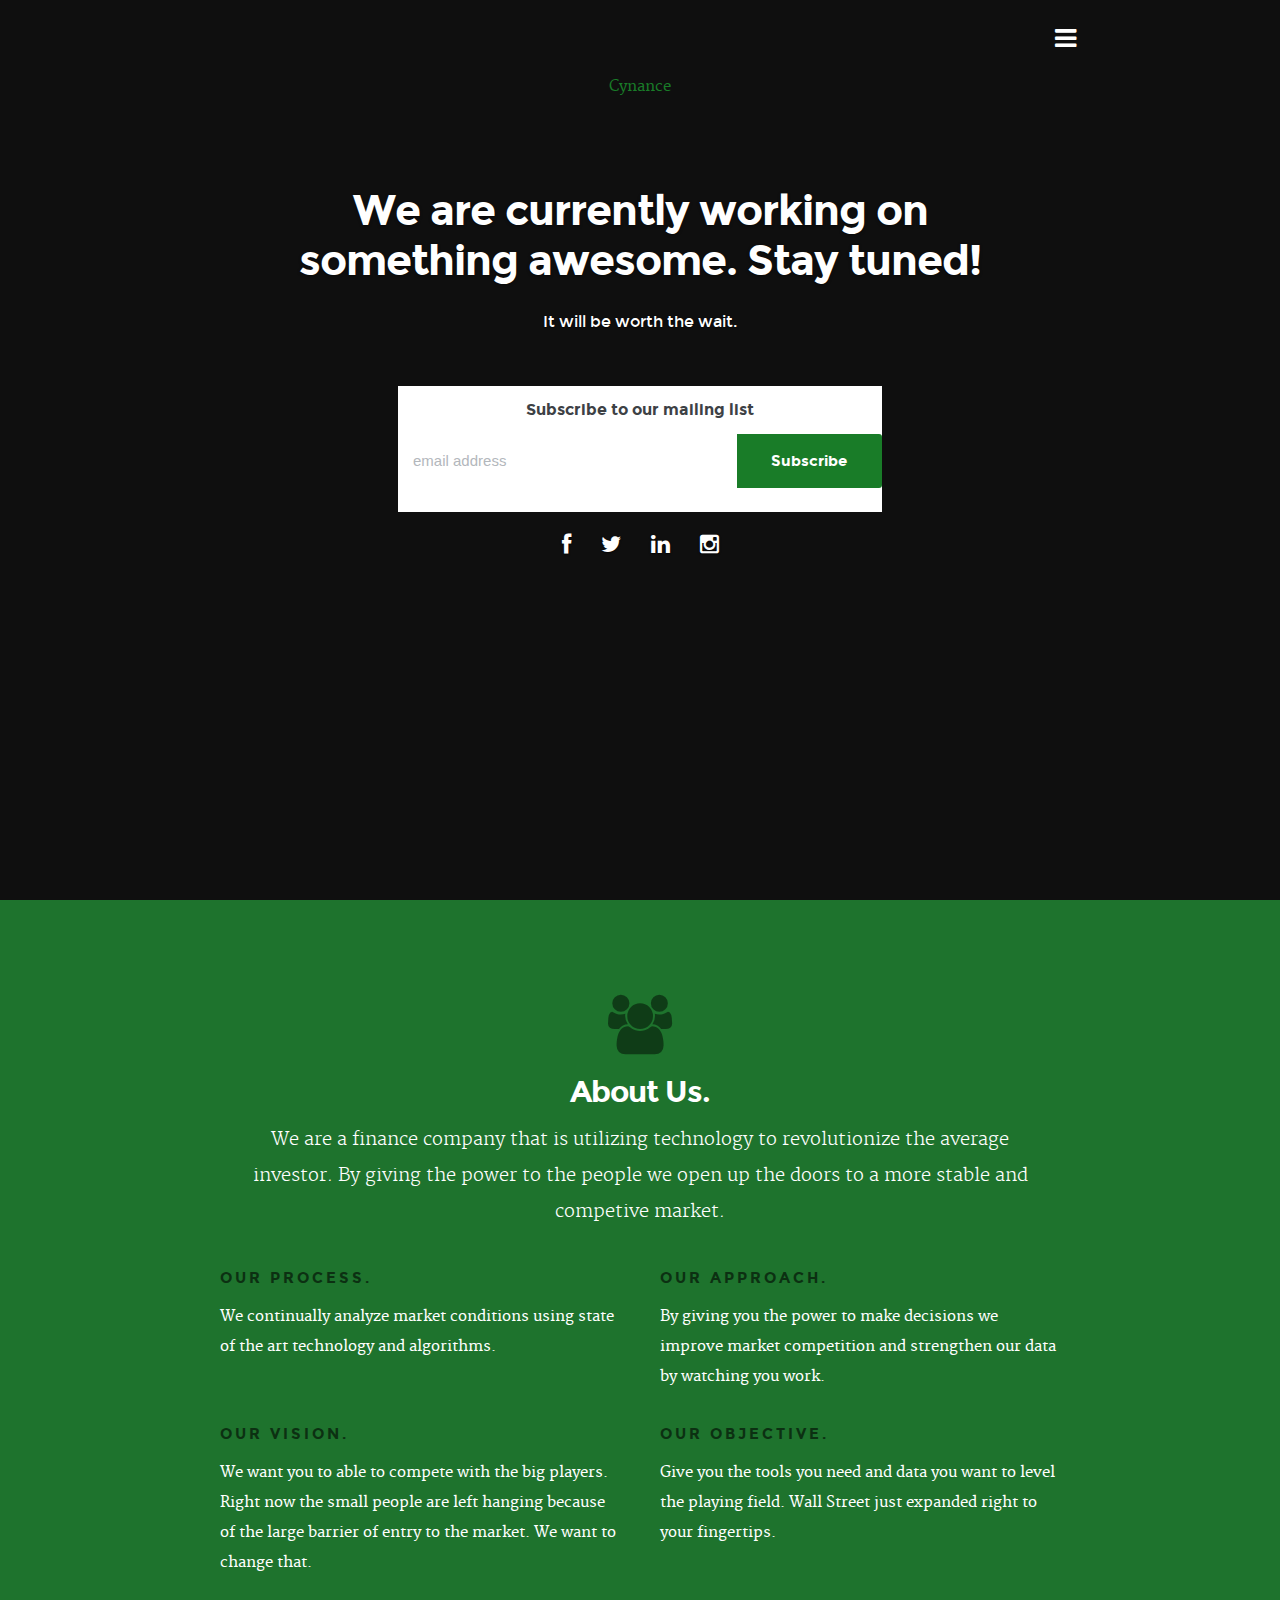
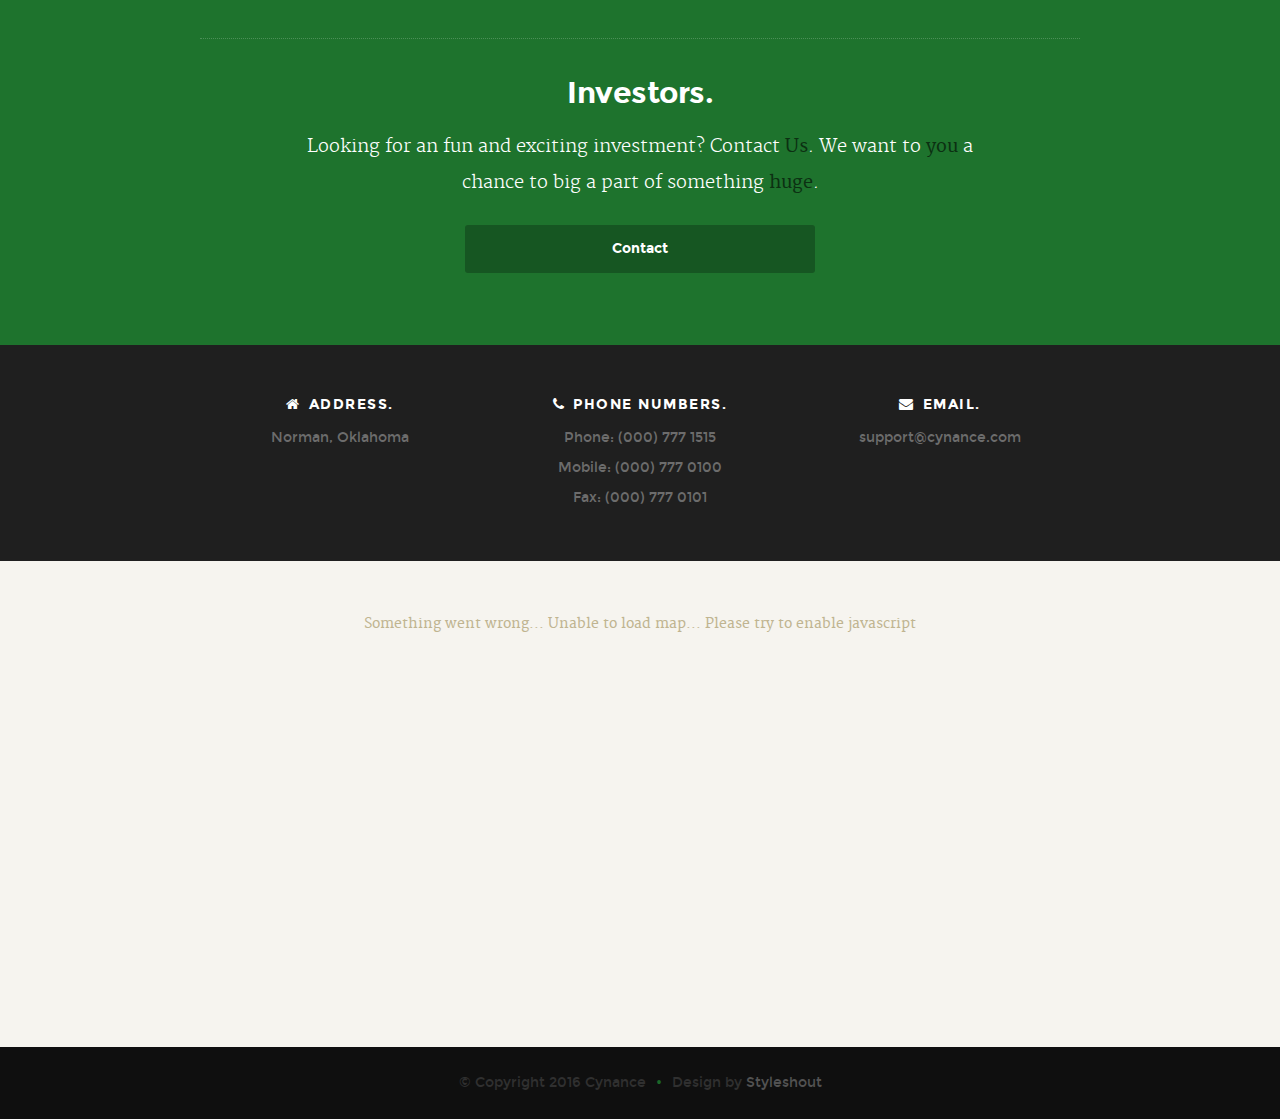
==== commit 00e82ab2: "Update index.html" ====
--- a/index.html
+++ b/index.html
@@ -76,18 +76,26 @@
 
 
    			<!-- Begin MailChimp Signup Form -->
-	         <div id="mc_embed_signup">
-	            <form action="http://facebook.us8.list-manage.com/subscribe/post?u=cdb7b577e41181934ed6a6a44&amp;id=e65110b38d" method="post" id="mc-embedded-subscribe-form" name="mc-embedded-subscribe-form" class="validate" target="_blank" novalidate>
-
-	               <input type="email" value="" name="EMAIL" class="email" id="mce-EMAIL" placeholder="email address" required>
-
-	               <!-- real people should not fill this in and expect good things - do not remove this or risk form bot signups-->
-	               <div style="position: absolute; left: -5000px;"><input type="text" name="b_cdb7b577e41181934ed6a6a44_e65110b38d" value=""></div>
-
-	               <!-- <div class="clear"> --><input type="submit" value="Subscribe" name="subscribe" id="mc-embedded-subscribe" class="button"><!-- </div> -->
-
-	          	</form>
-	         </div>
+<!-- Begin MailChimp Signup Form -->
+<link href="//cdn-images.mailchimp.com/embedcode/horizontal-slim-10_7.css" rel="stylesheet" type="text/css">
+<style type="text/css">
+	#mc_embed_signup{background:#fff; clear:left; font:14px Helvetica,Arial,sans-serif; width:100%;}
+	/* Add your own MailChimp form style overrides in your site stylesheet or in this style block.
+	   We recommend moving this block and the preceding CSS link to the HEAD of your HTML file. */
+</style>
+<div id="mc_embed_signup">
+<form action="//cynance.us13.list-manage.com/subscribe/post?u=e2b5f6897892f82aa49e8d3bc&amp;id=76b284ebb8" method="post" id="mc-embedded-subscribe-form" name="mc-embedded-subscribe-form" class="validate" target="_blank" novalidate>
+    <div id="mc_embed_signup_scroll">
+	<label for="mce-EMAIL">Subscribe to our mailing list</label>
+	<input type="email" value="" name="EMAIL" class="email" id="mce-EMAIL" placeholder="email address" required>
+    <!-- real people should not fill this in and expect good things - do not remove this or risk form bot signups-->
+    <div style="position: absolute; left: -5000px;" aria-hidden="true"><input type="text" name="b_e2b5f6897892f82aa49e8d3bc_76b284ebb8" tabindex="-1" value=""></div>
+    <div class="clear"><input type="submit" value="Subscribe" name="subscribe" id="mc-embedded-subscribe" class="button"></div>
+    </div>
+</form>
+</div>
+
+<!--End mc_embed_signup-->
 
 	         <ul class="social">
 	            <li><a href="#"><i class="fa fa-facebook"></i></a></li>
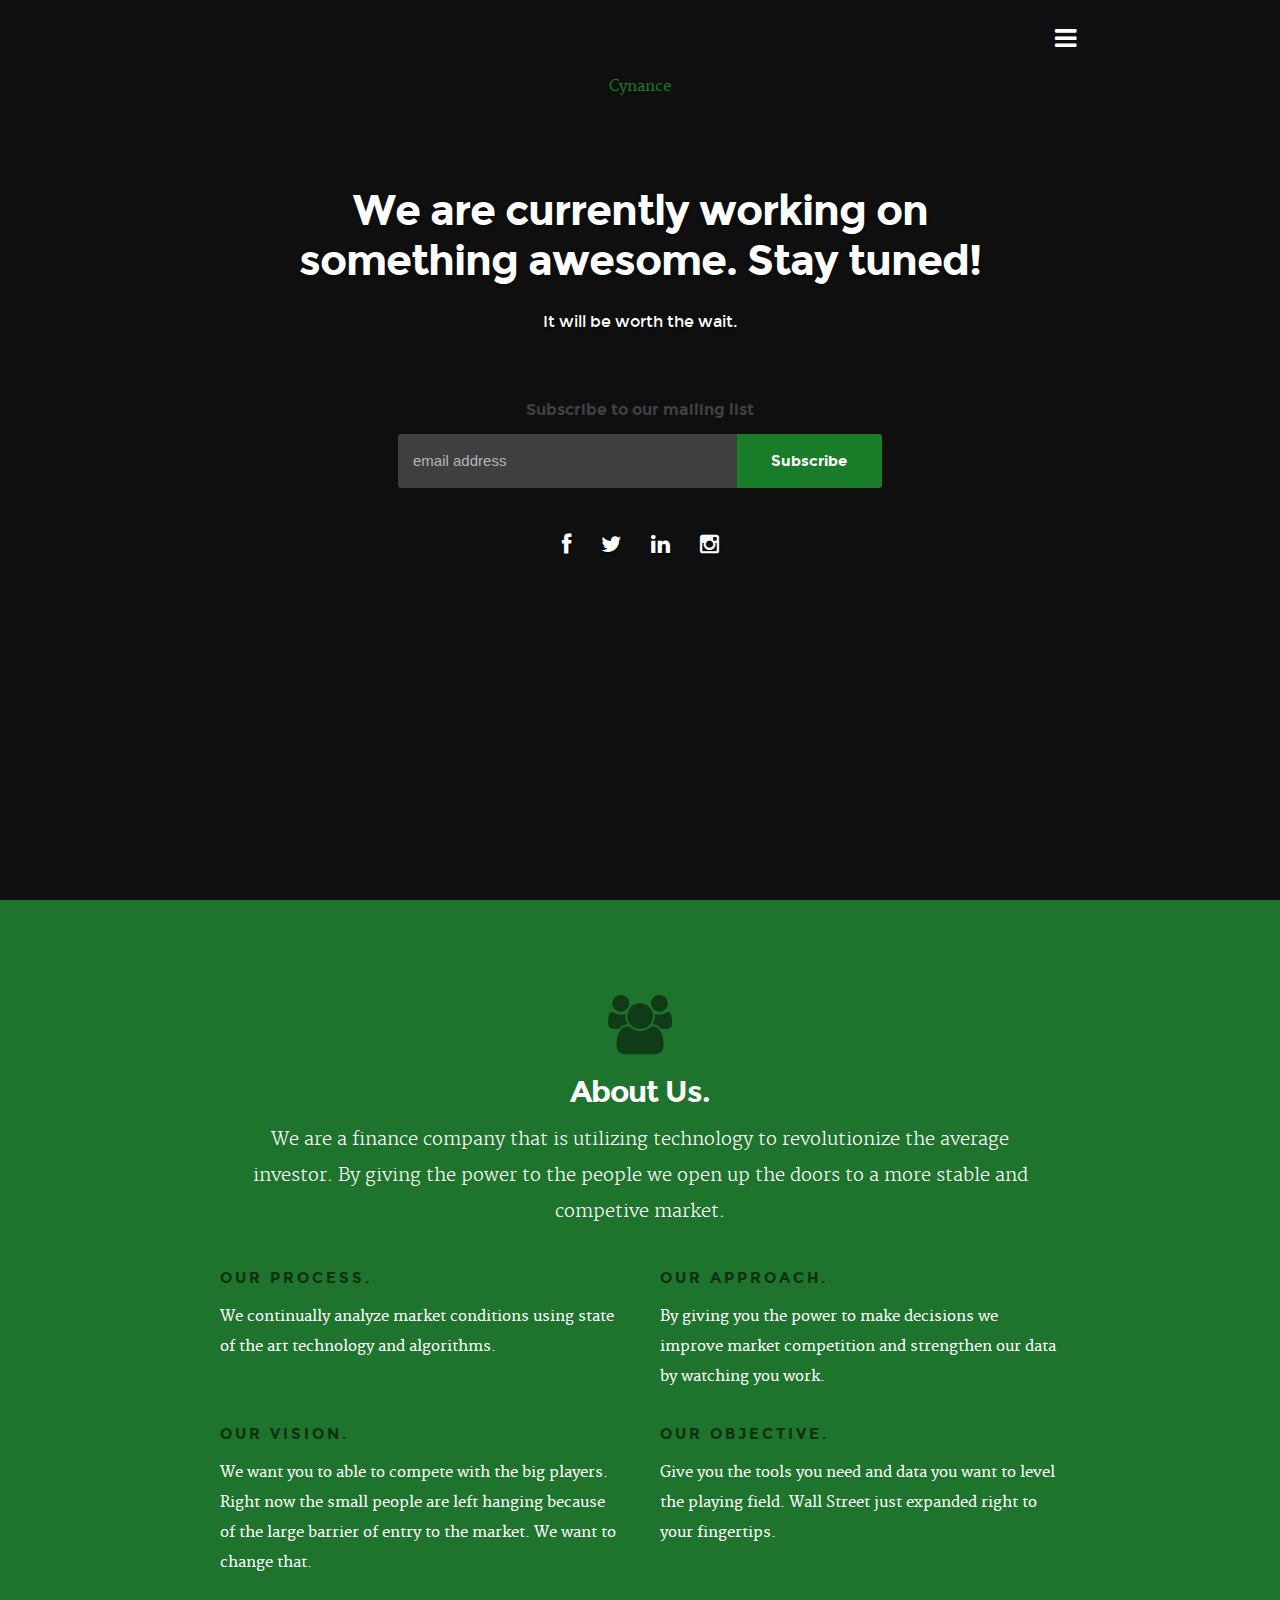
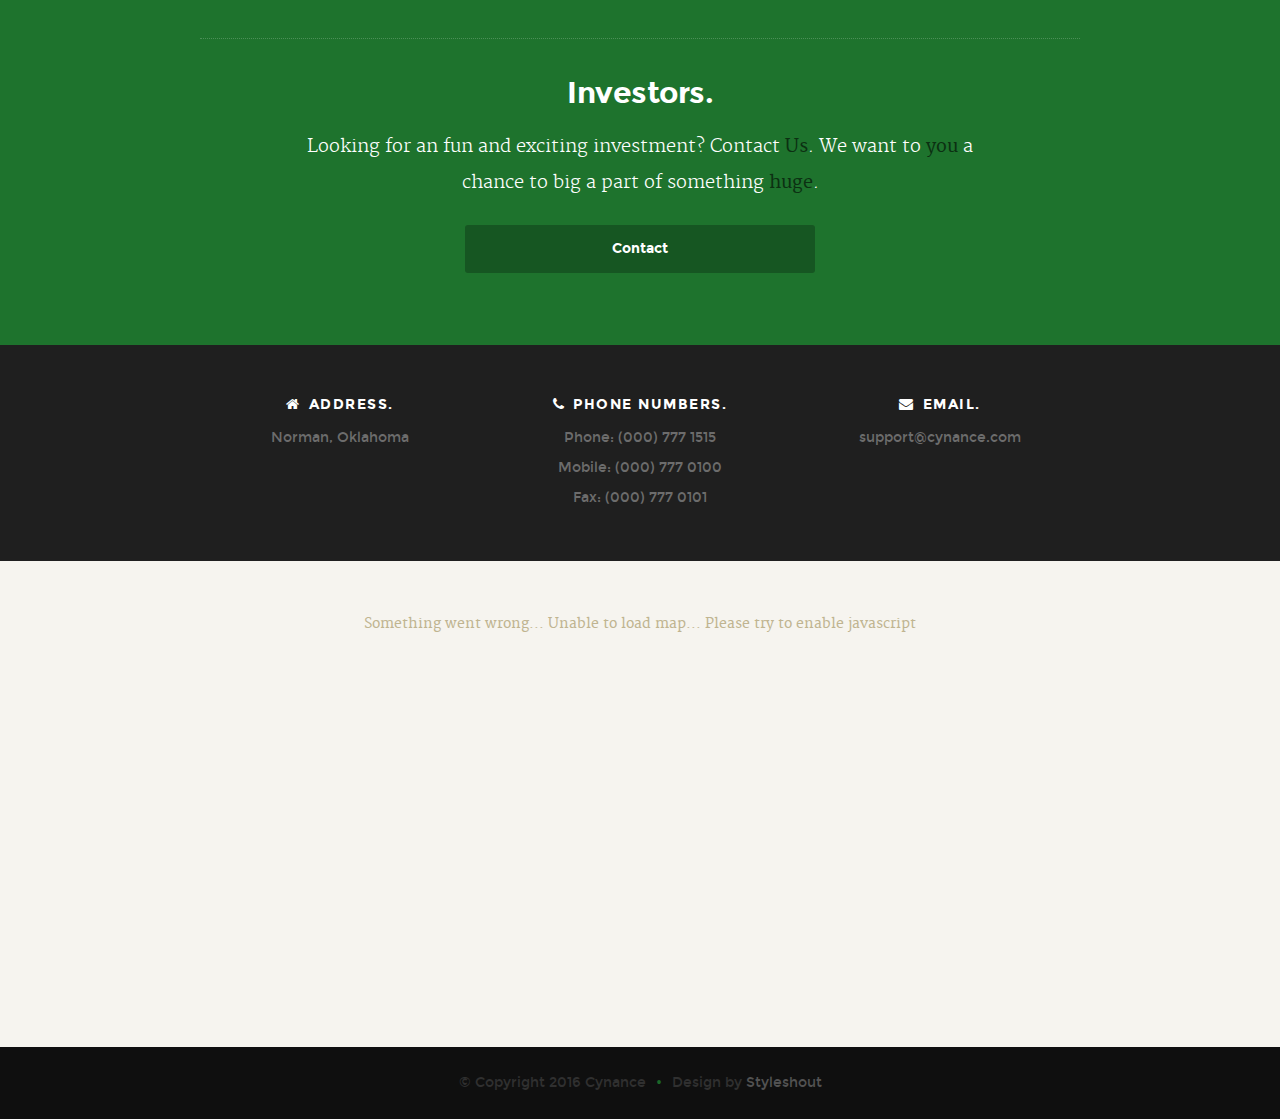
==== commit 80e11f76: "Update index.html" ====
--- a/index.html
+++ b/index.html
@@ -78,11 +78,6 @@
    			<!-- Begin MailChimp Signup Form -->
 <!-- Begin MailChimp Signup Form -->
 <link href="//cdn-images.mailchimp.com/embedcode/horizontal-slim-10_7.css" rel="stylesheet" type="text/css">
-<style type="text/css">
-	#mc_embed_signup{background:#fff; clear:left; font:14px Helvetica,Arial,sans-serif; width:100%;}
-	/* Add your own MailChimp form style overrides in your site stylesheet or in this style block.
-	   We recommend moving this block and the preceding CSS link to the HEAD of your HTML file. */
-</style>
 <div id="mc_embed_signup">
 <form action="//cynance.us13.list-manage.com/subscribe/post?u=e2b5f6897892f82aa49e8d3bc&amp;id=76b284ebb8" method="post" id="mc-embedded-subscribe-form" name="mc-embedded-subscribe-form" class="validate" target="_blank" novalidate>
     <div id="mc_embed_signup_scroll">
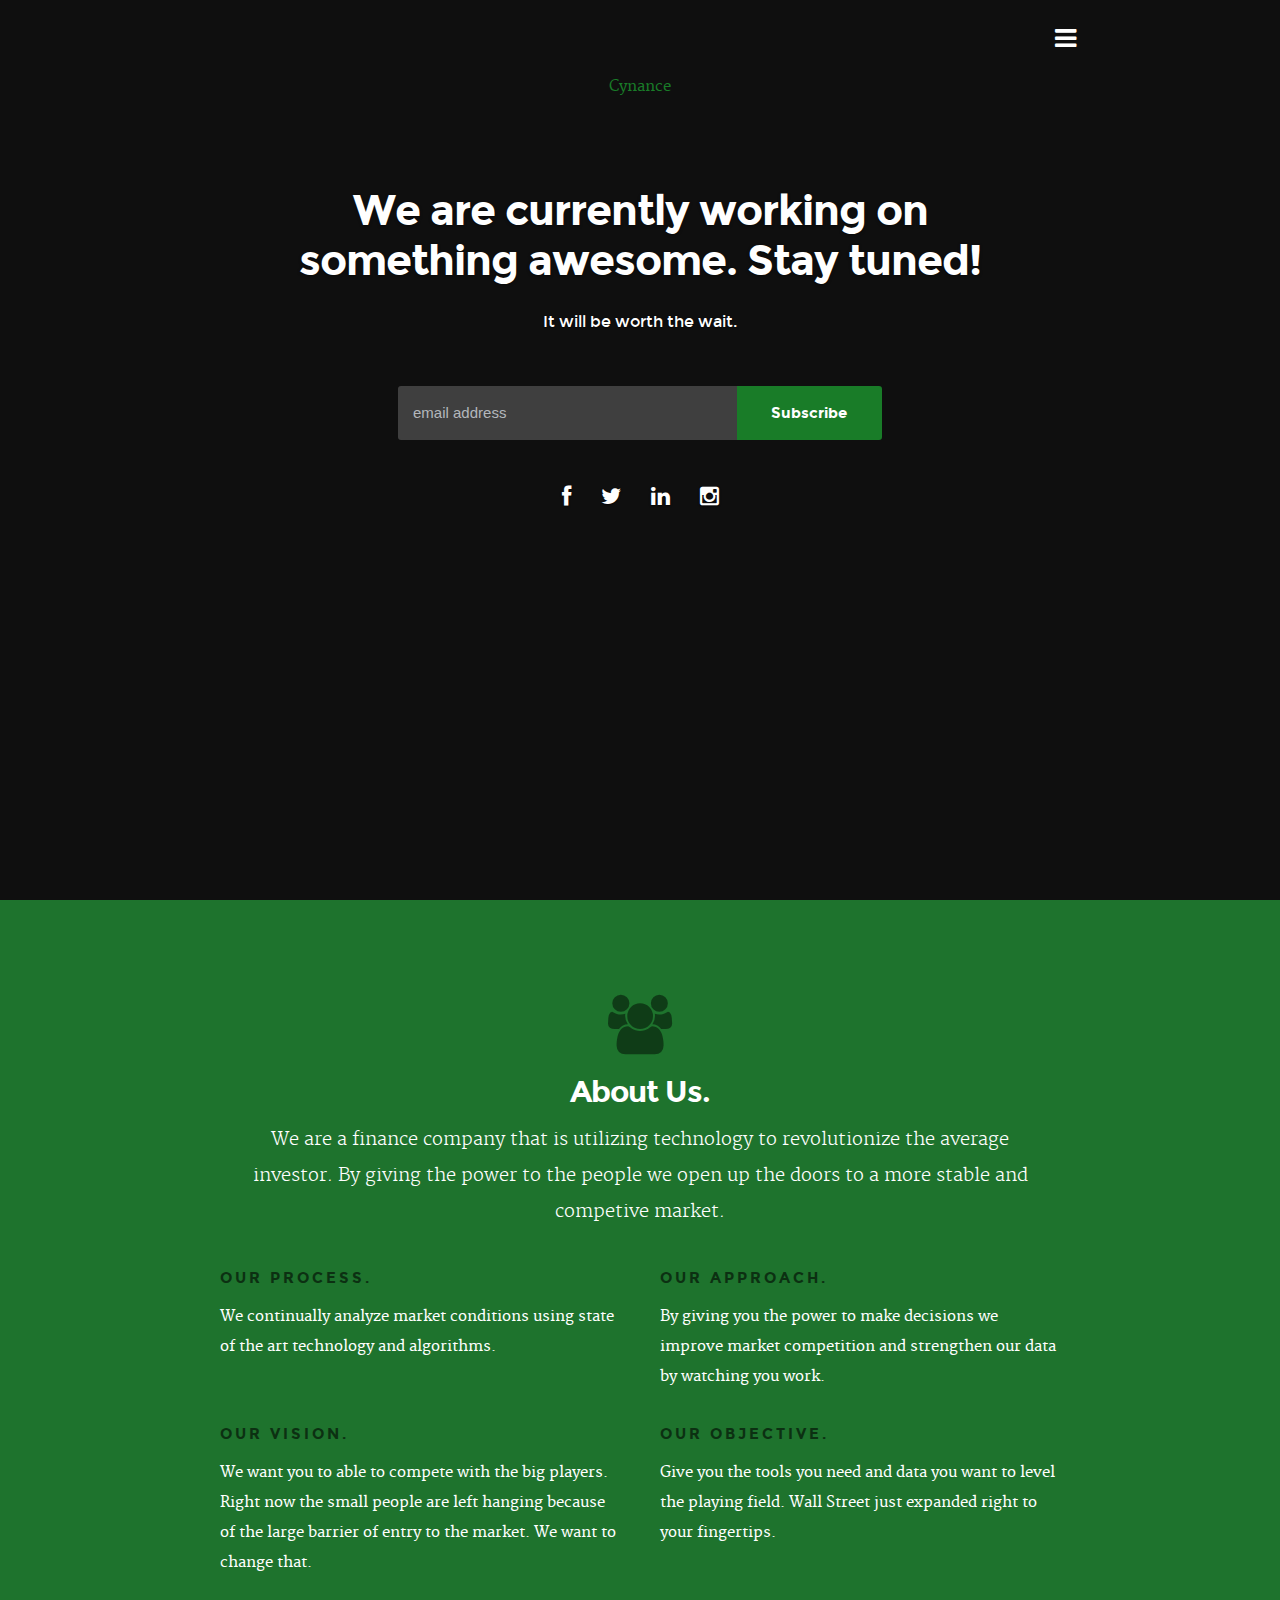
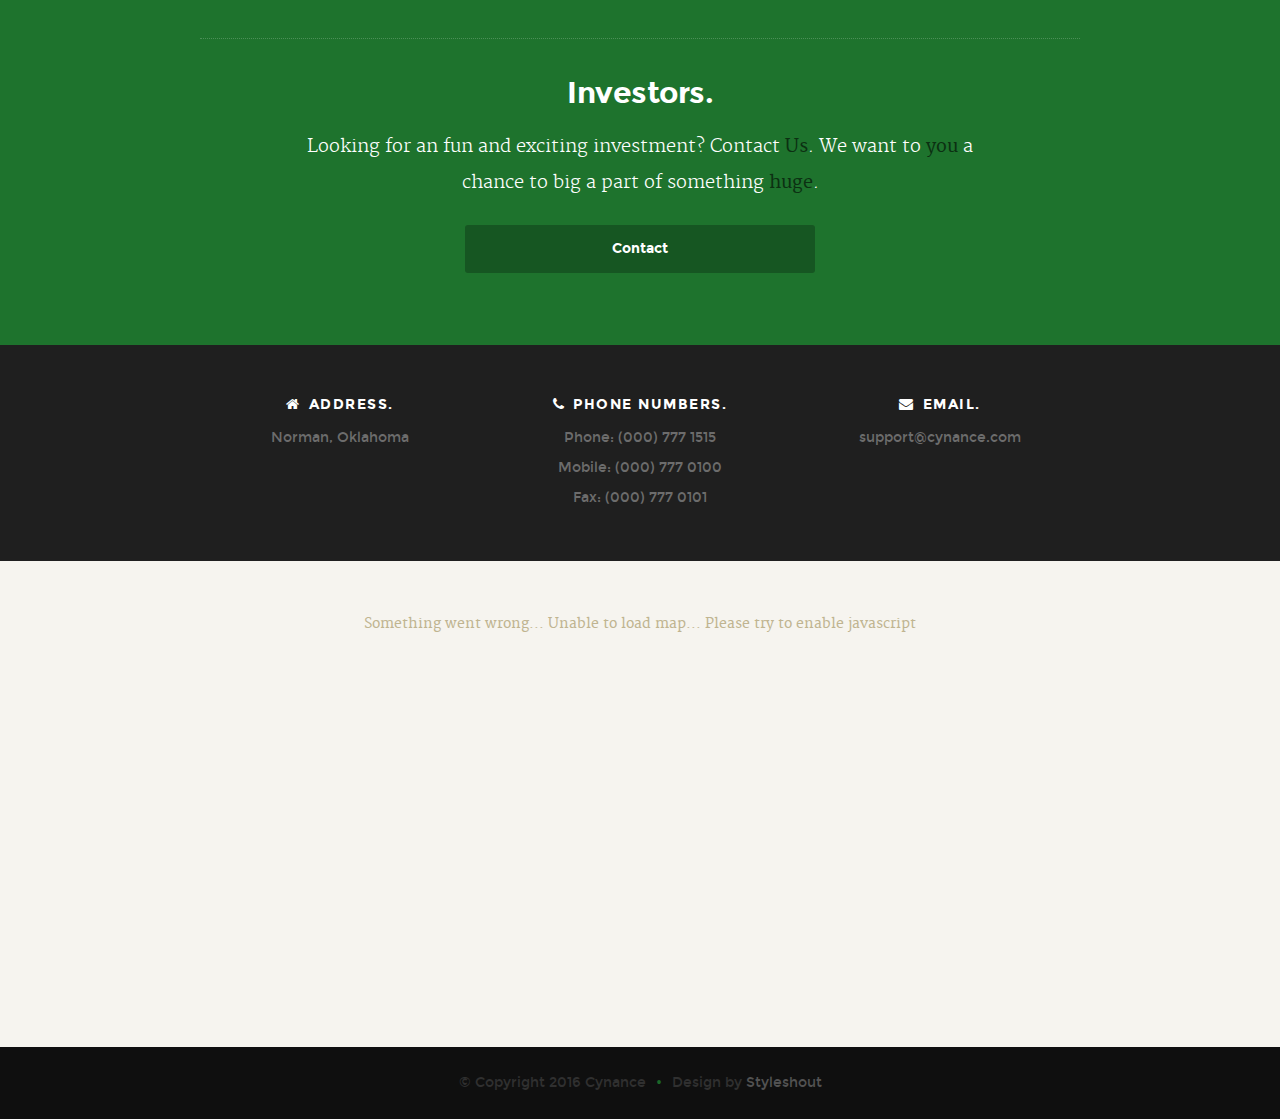
==== commit d94eb495: "Update index.html" ====
--- a/index.html
+++ b/index.html
@@ -81,7 +81,6 @@
 <div id="mc_embed_signup">
 <form action="//cynance.us13.list-manage.com/subscribe/post?u=e2b5f6897892f82aa49e8d3bc&amp;id=76b284ebb8" method="post" id="mc-embedded-subscribe-form" name="mc-embedded-subscribe-form" class="validate" target="_blank" novalidate>
     <div id="mc_embed_signup_scroll">
-	<label for="mce-EMAIL">Subscribe to our mailing list</label>
 	<input type="email" value="" name="EMAIL" class="email" id="mce-EMAIL" placeholder="email address" required>
     <!-- real people should not fill this in and expect good things - do not remove this or risk form bot signups-->
     <div style="position: absolute; left: -5000px;" aria-hidden="true"><input type="text" name="b_e2b5f6897892f82aa49e8d3bc_76b284ebb8" tabindex="-1" value=""></div>
